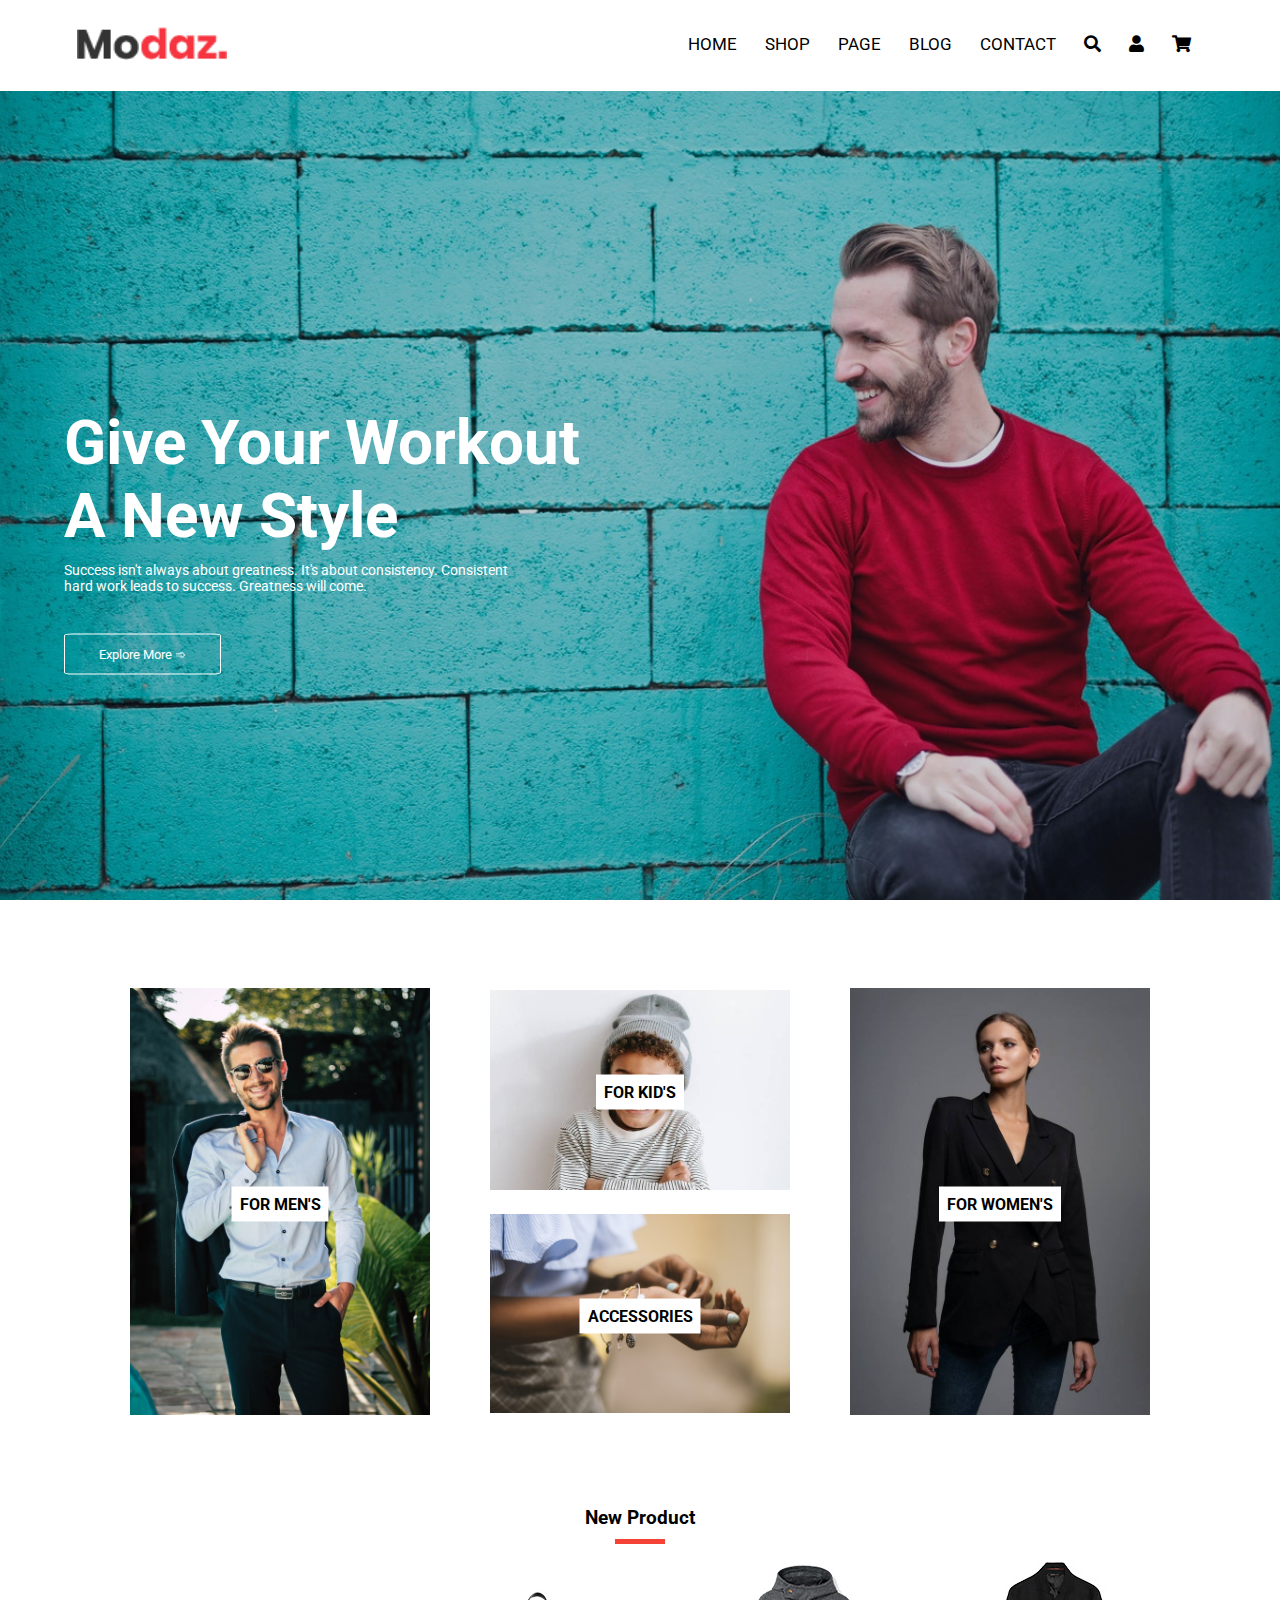
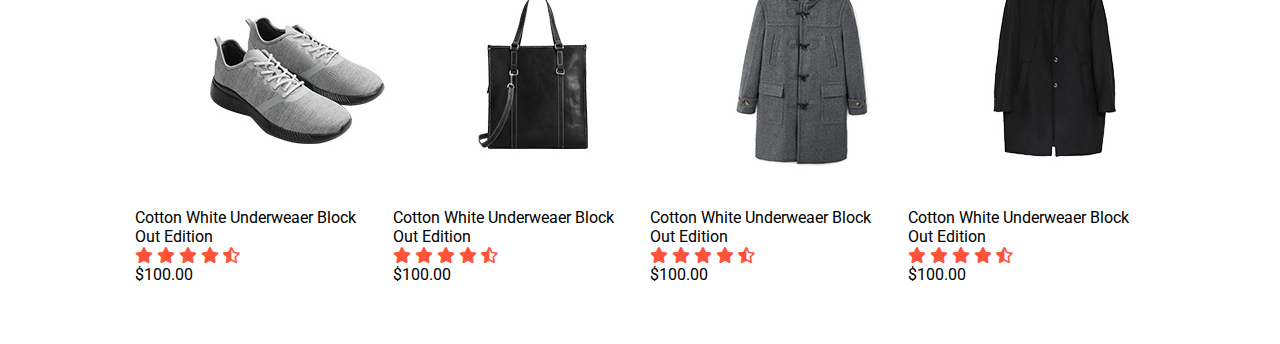
==== index.html @ 1ea953c1 "3rd commit" ====
<!DOCTYPE html>
<html lang="en">
<head>
    <meta charset="UTF-8">
    <meta http-equiv="X-UA-Compatible" content="IE=edge">
    <meta name="viewport" content="width=device-width, initial-scale=1.0">
    <link rel="stylesheet" href="style.css">
    <link rel="preconnect" href="https://fonts.googleapis.com">
<link rel="preconnect" href="https://fonts.gstatic.com" crossorigin>
<link href="https://fonts.googleapis.com/css2?family=Roboto:ital,wght@0,300;0,400;0,500;0,700;1,300&display=swap" rel="stylesheet">
<link rel="stylesheet" href="https://cdnjs.cloudflare.com/ajax/libs/font-awesome/5.15.4/css/all.min.css">
    <title>Modaz</title>
</head>
<body>
    <section class="header">

        <!-- nav start -->
        <nav>
            <a href="#"><img src="img/logo.png" alt=""></a>
            <div class="nav-links">
                <ul>
                    <li><a href="http://">HOME</a></li>
                    <li><a href="http://">SHOP</a></li>
                    <li><a href="http://">PAGE</a></li>
                    <li><a href="http://">BLOG</a></li>
                    <li><a href="http://">CONTACT</a></li>
                    <li><a href="#"><i class="fas fa-search"></i></a></li>
                    <li><a href="#"><i class="fas fa-user"></i></a></li>
                    <li><a href="#"><i class="fas fa-shopping-cart"></i></a></li>
                </ul>
            </div>
        </nav>

        <!-- nav end -->


        <!-- only -->
        <div class="text-box">
            <h1>Give Your Workout<br> A New Style</h1>
            <p>Success isn't always about greatness. It's about consistency. Consistent <br>hard work leads to success. Greatness will come.</p>
            <a href="http://" class="hero-btn">Explore More &#x27BE;</a>
        </div>
        <!-- for home page -->
    </section>

    <!-- container1 start -->
    <section class="container1">
        <div class="man mid">
            <img src="img/man.jpg" class="image">
            <div class="inman">
                <p class="titles">FOR MEN'S</p>
            </div>
        </div>
        <div class="smallcon mid">
            <div class="kid inside">
                <img src="img/kid.jpg" class="image">
                <div class="inkid">
                    <p class="titles">FOR KID'S</p>
                </div>
            </div>
            <div class="accessories inside">
                <img src="img/acc.jpg" class="image">
                <div class="inacc">
                    <p class="titles">ACCESSORIES</p>
                </div>
            </div>
        </div>
        <div class="woman mid">
            <img src="img/woman.jpg" class="image">
            <div class="inwoman">
                <p class="titles">FOR WOMEN'S</p>
            </div>
        </div>
    </section>

    <!-- container1 end -->

    <!-- product start -->

    
    <section class="productsection">
        <div class="products">
            <h3>New Product</h3>
            <hr class="superhr">
        </div>
        <div class="small-container">
            <div class="row">
                <div class="col-1">
                    <img src="img/13.jpg" alt="">
                    <h4>Cotton White Underweaer Block<br> Out Edition</h4>
                    <div class="rating">
                        <i class="fas fa-star"></i>
                        <i class="fas fa-star"></i>
                        <i class="fas fa-star"></i>
                        <i class="fas fa-star"></i>
                        <i class="fas fa-star-half-alt"></i>
                    </div>
                    <p>$100.00</p>
                </div>
                <div class="col-1">
                    <img src="img/14.jpg" alt="">
                    <h4>Cotton White Underweaer Block<br> Out Edition</h4>
                    <div class="rating">
                        <i class="fas fa-star"></i>
                        <i class="fas fa-star"></i>
                        <i class="fas fa-star"></i>
                        <i class="fas fa-star"></i>
                        <i class="fas fa-star-half-alt"></i>
                    </div>
                    <p>$100.00</p>
                </div>
                <div class="col-1">
                    <img src="img/15.jpg" alt="">
                    <h4>Cotton White Underweaer Block<br> Out Edition</h4>
                    <div class="rating">
                        <i class="fas fa-star"></i>
                        <i class="fas fa-star"></i>
                        <i class="fas fa-star"></i>
                        <i class="fas fa-star"></i>
                        <i class="fas fa-star-half-alt"></i>
                    </div>
                    <p>$100.00</p>
                </div>
                <div class="col-1">
                    <img src="img/16.jpg" alt="">
                    <h4>Cotton White Underweaer Block<br> Out Edition</h4>
                    <div class="rating">
                        <i class="fas fa-star"></i>
                        <i class="fas fa-star"></i>
                        <i class="fas fa-star"></i>
                        <i class="fas fa-star"></i>
                        <i class="fas fa-star-half-alt"></i>
                    </div>
                    <p>$100.00</p>
                </div>
            </div>
        </div>
    </section>
</body>
</html>
---- style.css ----
*{
    margin: 0;
    padding: 0;
    font-family: 'Roboto', sans-serif;
    box-sizing: border-box;
}
.header{
    min-height: 100vh;
    width: 100%;
    background-image:linear-gradient(rgba(4,9,30,0.2),rgba(4,9,30,0.2)), url(img/bg1.jpg);
    background-position: center;
    background-size: cover;
    position: relative;
}

/* nav start */
nav{
    display: flex;
    padding: 2% 6%;
    justify-content: space-between;
    align-items: center;
    background-color: #fff;
}
nav img{
    width: 150px;
}
.nav-links{
    flex: 1;
    text-align: right;
}
.nav-links ul li{
    list-style: none;
    display: inline-block;
    padding: 8px 12px;
    position: relative;
}
.nav-links ul li a{
    color: black;
    text-decoration: none;
    font-size: 17px;
}
.nav-links ul li::after{
    content: '';
    width: 0%;
    height: 4px;
    background: #f44336;
    display: block;
    margin: auto;
    transition: 0.4s;
}
.nav-links ul li:hover::after{
    width: 100%;
}
/* nav end */

/* main title start */
.text-box{
    width: 90%;
    color: white;
    position: absolute;
    top: 60%;
    left: 50%;
    transform: translate(-50%,-50%);
    text-align: left;
}
.text-box h1{
    font-size: 62px;
}
.text-box p{
    margin: 10px 0 40px;
    font-size: 14px;
    color: white;
}
.hero-btn{
    display: inline-block;
    text-decoration: none;
    color: white;
    border: 1px solid white;
    border-radius: 5%;
    padding: 12px 34px;
    font-size: 13px;
    background: transparent;
    position: relative;
    cursor: pointer;
}
.hero-btn:hover{
    border: 1px solid #f44336;
    background: #f44336;
    transition: 1s;
}

/* main title end */

/* container1 start */


.container1{
    margin-top: 50px;
    display: flex;
    align-items: center;
    justify-content: center;
}
.container1 .image{
    width: 300px;
    transition: transform 0.5s;
}
.container1 .image:hover{
    transform: translateY(-6px);
}
.container1 .mid{
    padding: 20px;
}
.container1 .inside{
    margin: 20px;
}
.container1 .titles{
    text-align: center;
    font-weight: 700;
    border: 1px solid transparent;
    background-color: white;
    padding: 7px;
    margin: auto;
    z-index: 1;
    cursor: pointer;
}
.container1 .man, .kid, .accessories, .woman{
    position: relative;
    text-align: center;
    color: black;
}
.container1 .man .inman, .inkid, .inacc, .inwoman{
    position: absolute;
    top: 50%;
    left: 50%;
    transform: translate(-50%, -50%);
}
.titles:hover{
    background-color: #f44336;
    color: white;
    transition: 1s;
}

/* container1 end */

/* product section */

.productsection{
    margin-top: 50px;
}
.products{
    text-align: center;
}
.products .superhr{
    border: 5px solid #f44336;
    width: 50px;
    border-bottom: none;
    margin:10px auto auto auto;
}
.small-container{
    max-width: 1080px;
    margin: auto;
    padding-left: 25px;
    padding-right: 25px;
}
.small-container .row{
    display: flex;
}
.row .col-1{
    flex-basis: 25%;
    padding: 10px;
    min-width: 200px;
    margin-bottom: 50px;
    transition: transform 0.5s;
}
.row .col-1:hover{
    transform: translateY(-6px);
}
.col-1 h4{
    font-weight: normal;
}
.rating{
    color: #ff523b;
}
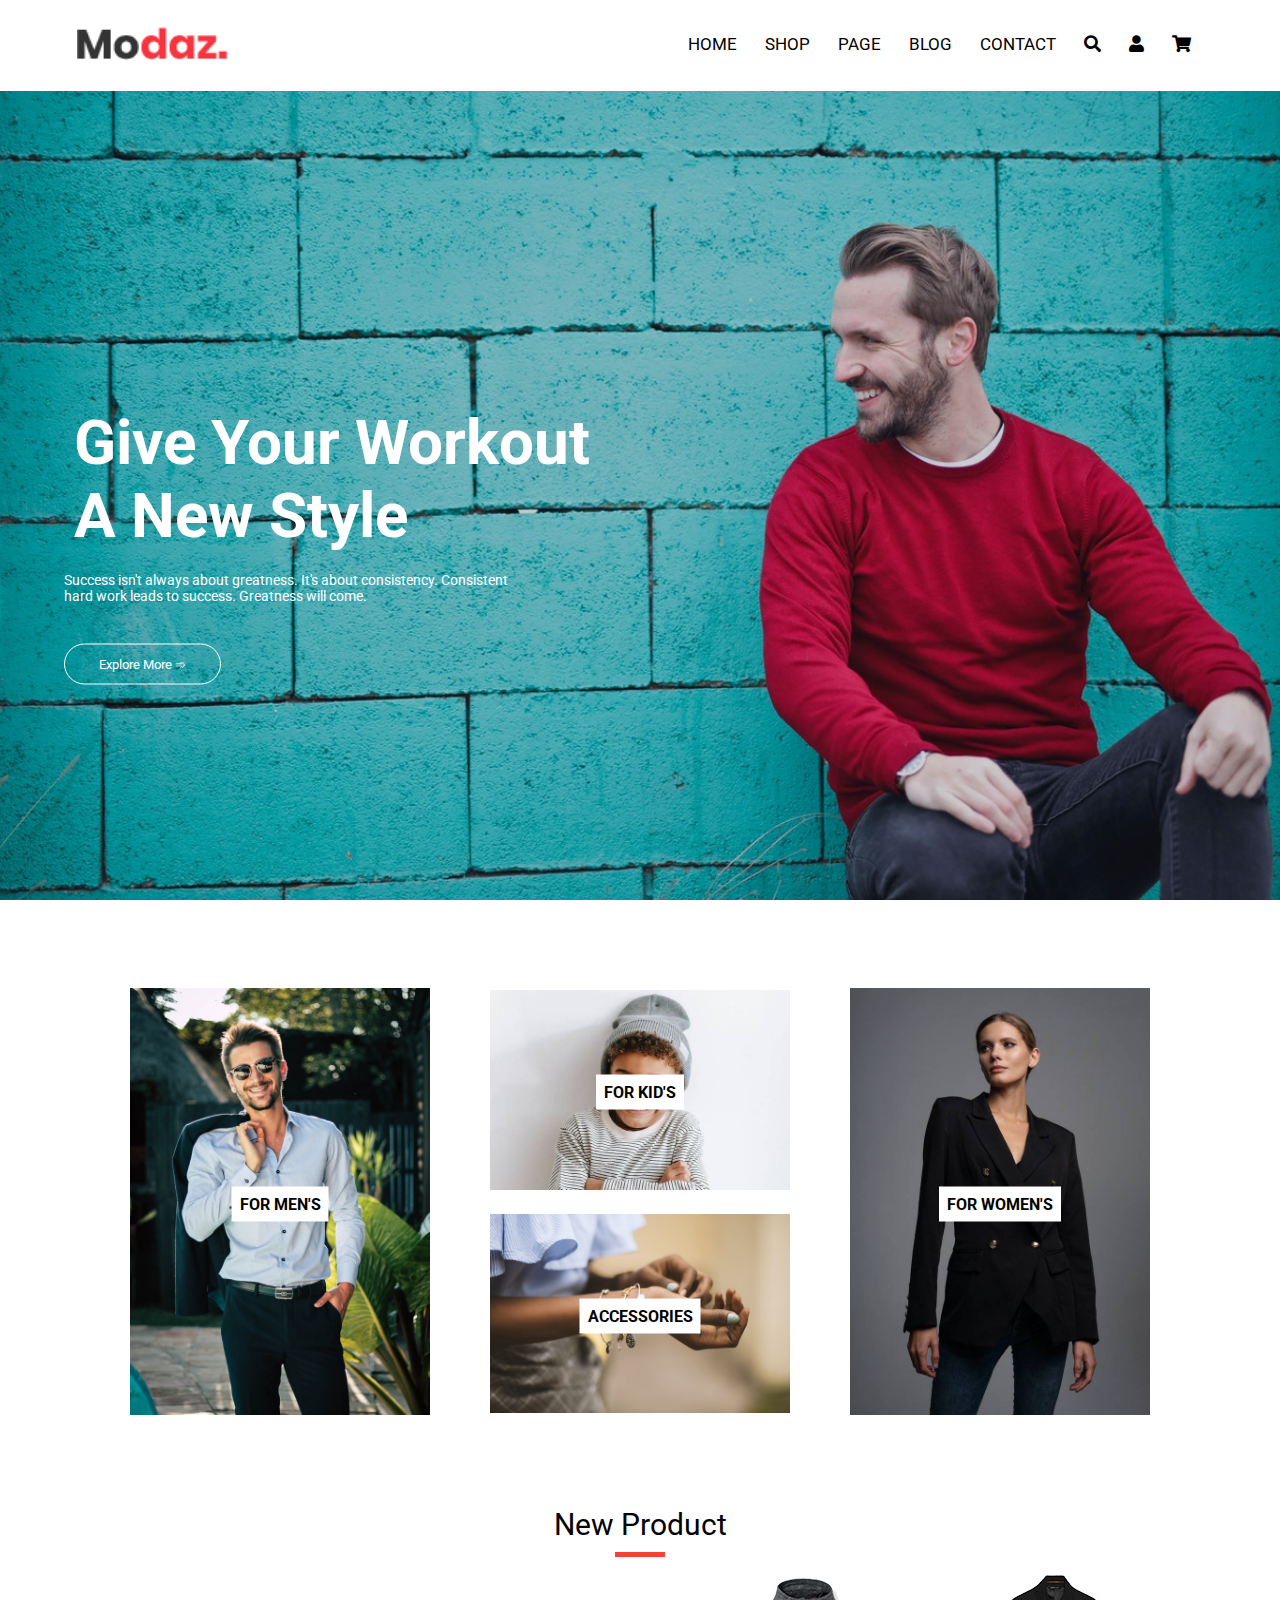
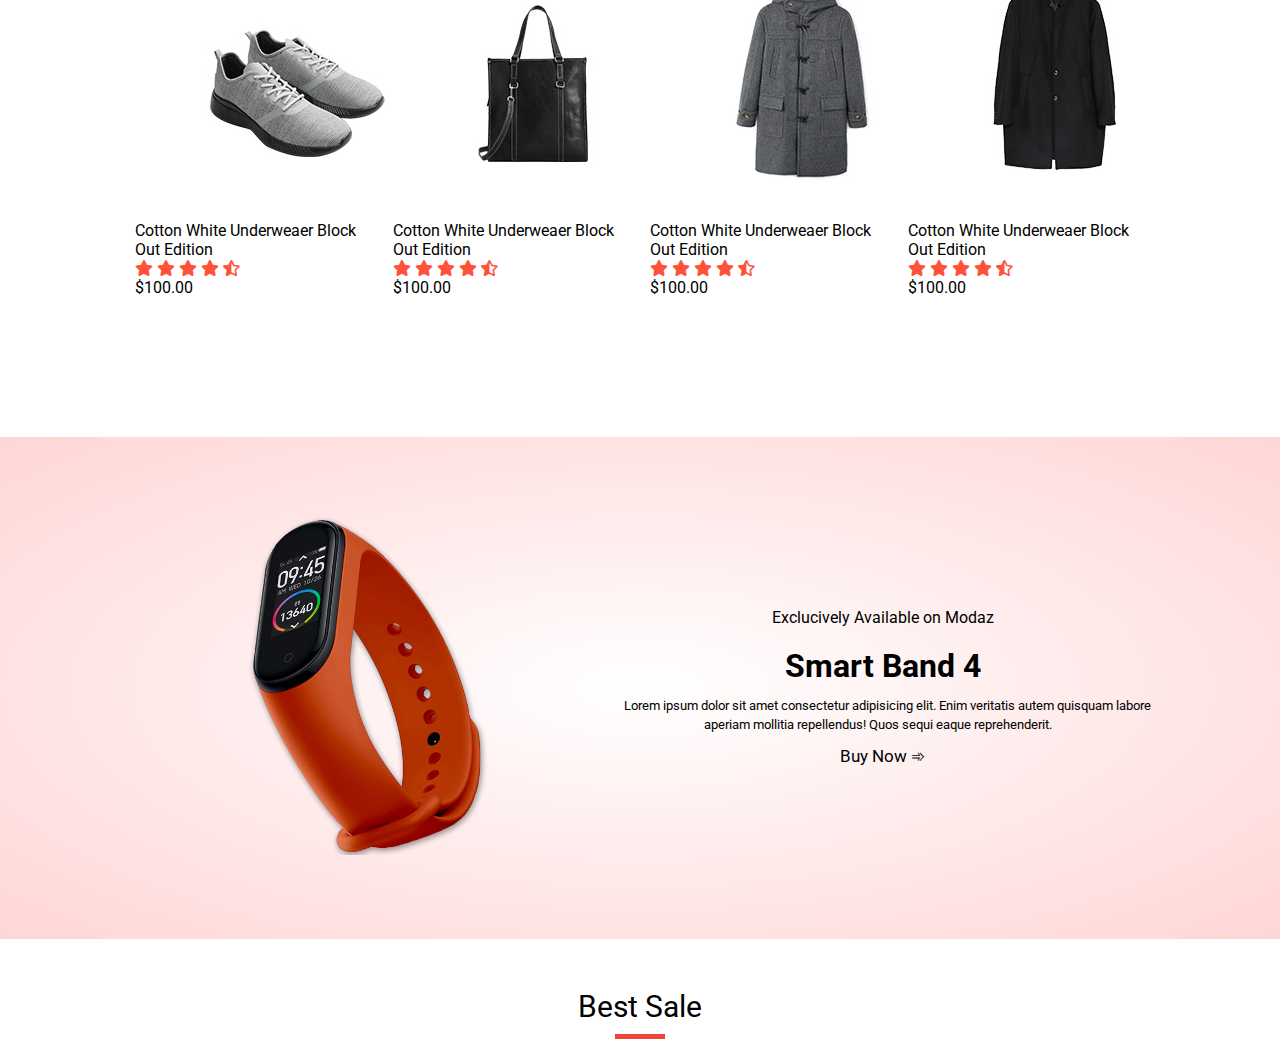
==== commit ba2a589c: "4th commit" ====
--- a/index.html
+++ b/index.html
@@ -75,7 +75,7 @@
 
     <!-- container1 end -->
 
-    <!-- product start -->
+    <!-- feature product start -->
 
     
     <section class="productsection">
@@ -136,5 +136,53 @@
             </div>
         </div>
     </section>
+
+    <!-- feature product end -->
+
+    <!-- exclucive product -->
+
+    <section class="ex-product">
+        <div class="offer">
+            <div class="small-container">
+                <div class="row second">
+                    <div class="col-2">
+                        <img src="img/middle.png" class="offer-img">
+                    </div>
+                    <div class="col-2">
+                        <p>Exclucively Available on Modaz</p>
+                        <h1>Smart Band 4</h1>
+                        <small>Lorem ipsum dolor sit amet consectetur adipisicing elit. Enim veritatis autem quisquam labore aperiam mollitia repellendus! Quos sequi eaque reprehenderit.</small>
+                        <br>
+                        <a href="http://" class="btn">Buy Now &#x27BE;</a>
+                    </div>
+                </div>
+            </div>
+        </div>
+    </section>
+
+    <!-- exclucive product edn -->
+
+    <!-- sale -->
+
+    <section class="sales">
+        <div class="products">
+            <h3>Best Sale</h3>
+            <hr class="superhr">
+        </div>
+        <div class="table">
+            <table>
+                <tr>
+                    <td></td>
+                    <td></td>
+                    <td></td>
+                    <td></td>
+                    <td></td>
+                </tr>
+            </table>
+        </div>
+    </section>
+
+
+    <!-- sale end -->
 </body>
 </html>--- a/style.css
+++ b/style.css
@@ -76,7 +76,7 @@
     text-decoration: none;
     color: white;
     border: 1px solid white;
-    border-radius: 5%;
+    border-radius: 30px;
     padding: 12px 34px;
     font-size: 13px;
     background: transparent;
@@ -102,10 +102,6 @@
 }
 .container1 .image{
     width: 300px;
-    transition: transform 0.5s;
-}
-.container1 .image:hover{
-    transform: translateY(-6px);
 }
 .container1 .mid{
     padding: 20px;
@@ -149,6 +145,10 @@
 }
 .products{
     text-align: center;
+}
+.products h3{
+    font-size: 30px;
+    font-weight: normal;
 }
 .products .superhr{
     border: 5px solid #f44336;
@@ -180,4 +180,47 @@
 }
 .rating{
     color: #ff523b;
-}+}
+
+/* exclucive product */
+
+
+.ex-product{
+    margin-bottom: 50px;
+}
+.offer{
+    background: radial-gradient(#fff, #ffd6d6);
+    margin-top: 80px;
+    padding: 30px;
+}
+.col-2{
+    text-align: center;
+    margin: auto;
+}
+.col-2 p, h1, small{
+    padding: 10px;
+}
+.col-2 .btn{
+    display: inline-block;
+    text-decoration: none;
+    color: black;
+    border: 1px solid transparent;
+    border-radius: 30px;
+    padding: 12px 34px;
+    font-size: 17px;
+    background: transparent;
+    position: relative;
+    cursor: pointer;
+}
+.col-2 .btn:hover{
+    color: white;
+    border: 1px solid #f44336;
+    background: #f44336;
+    transition: 1s;
+}
+.col-2 .offer-img{
+    padding: 50px;
+    width: 100%;
+}
+
+/* exclucive product end */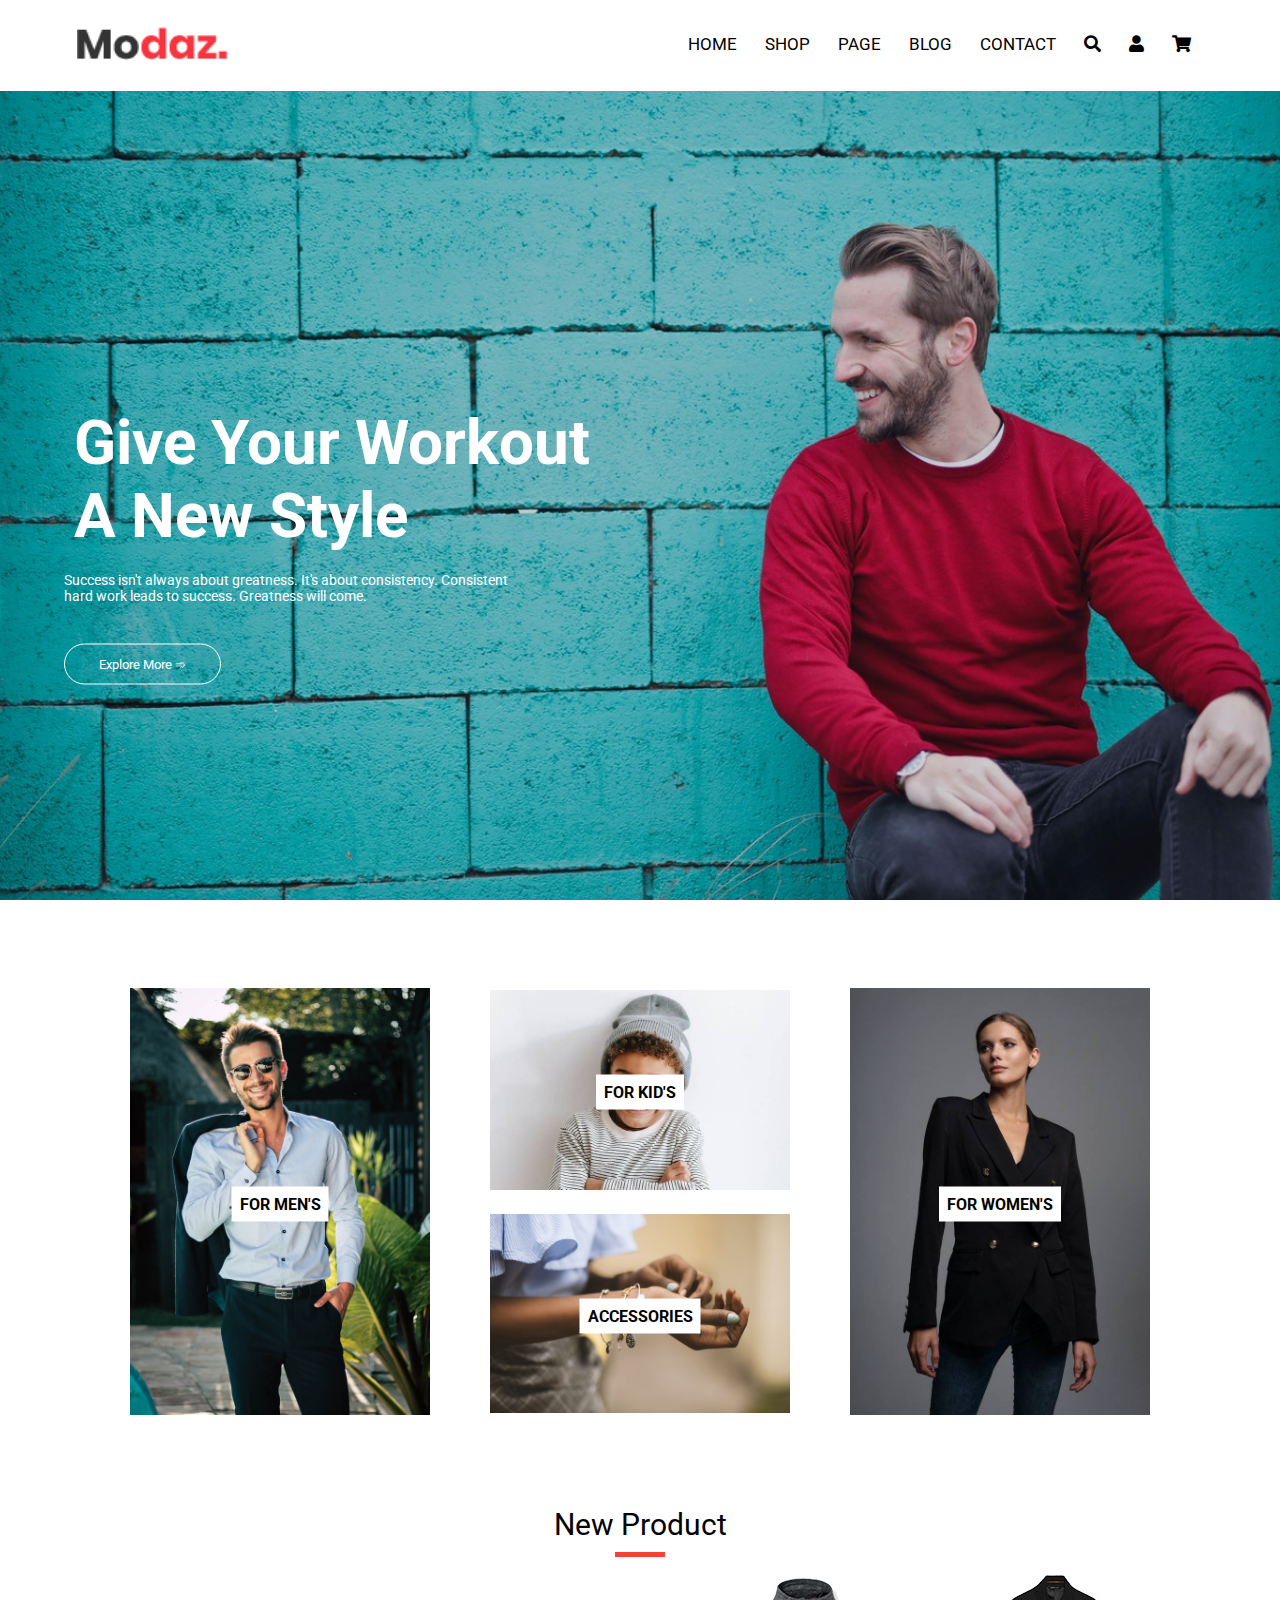
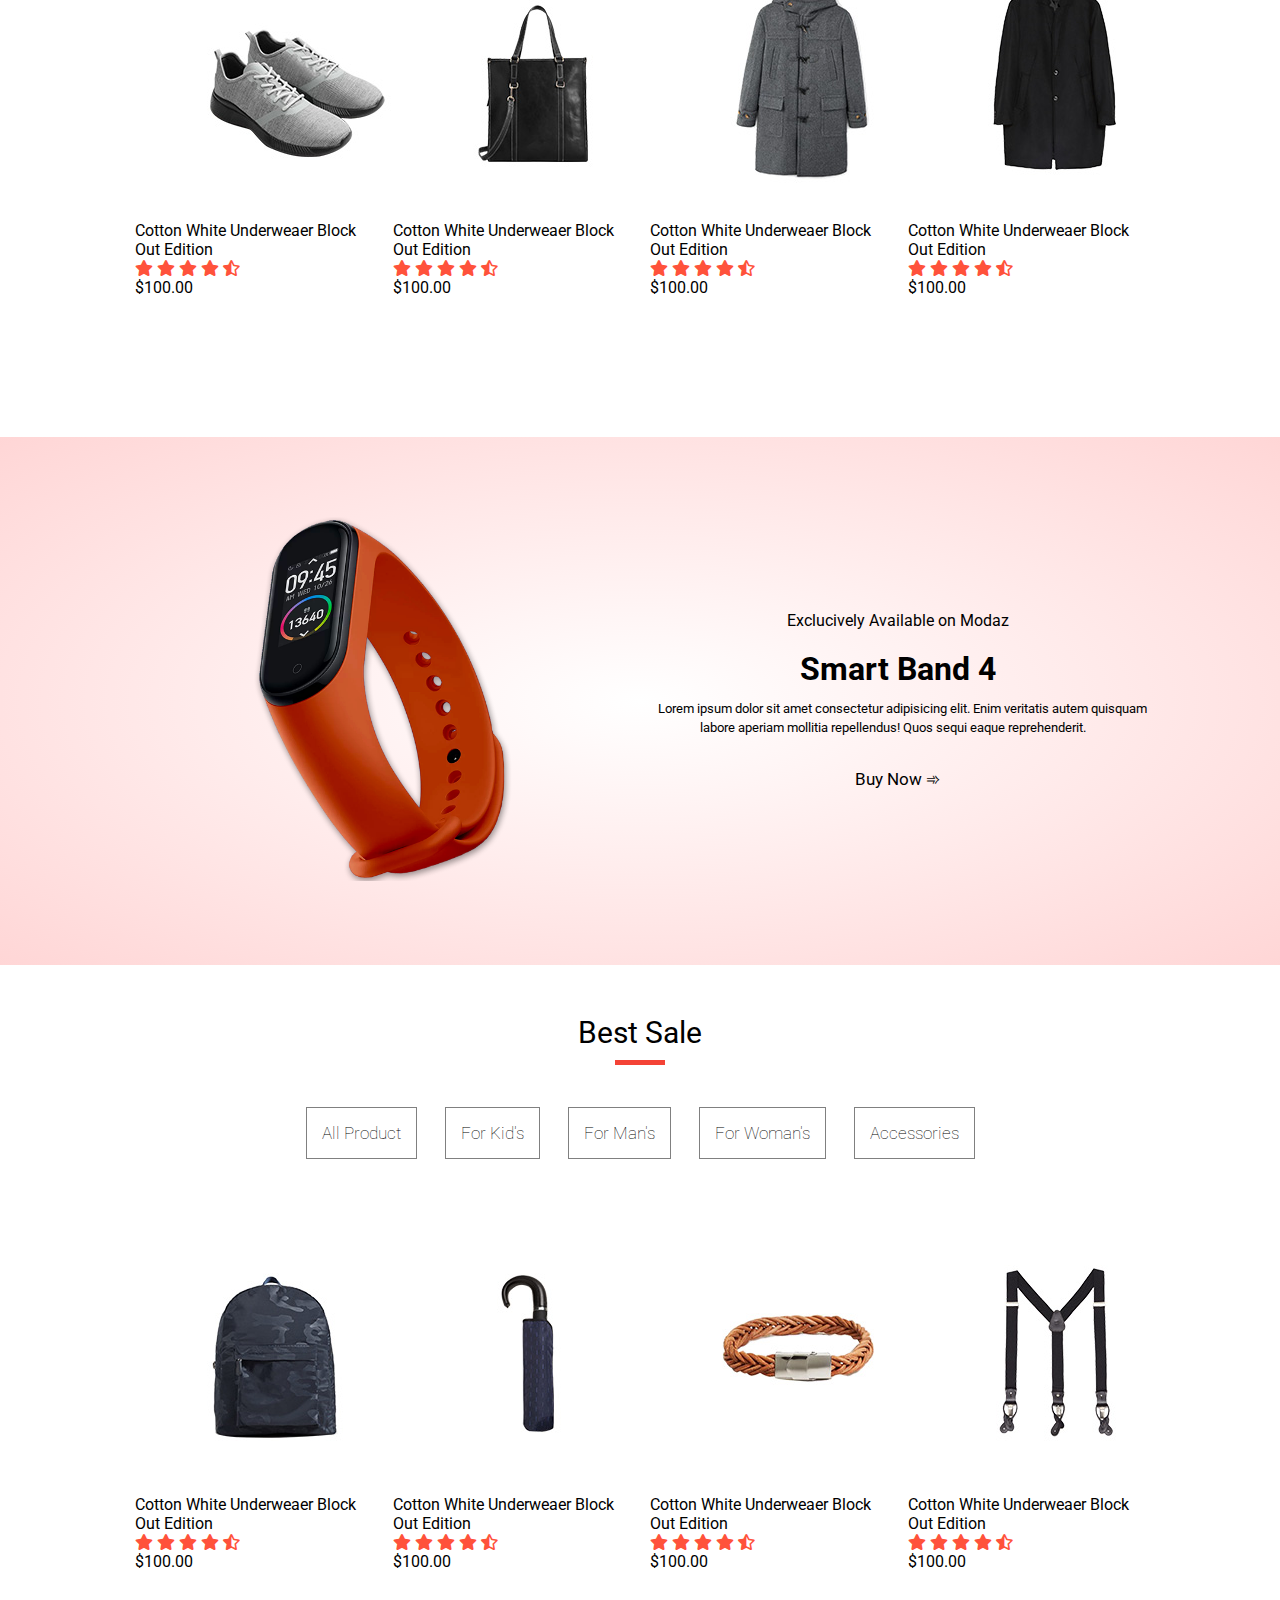
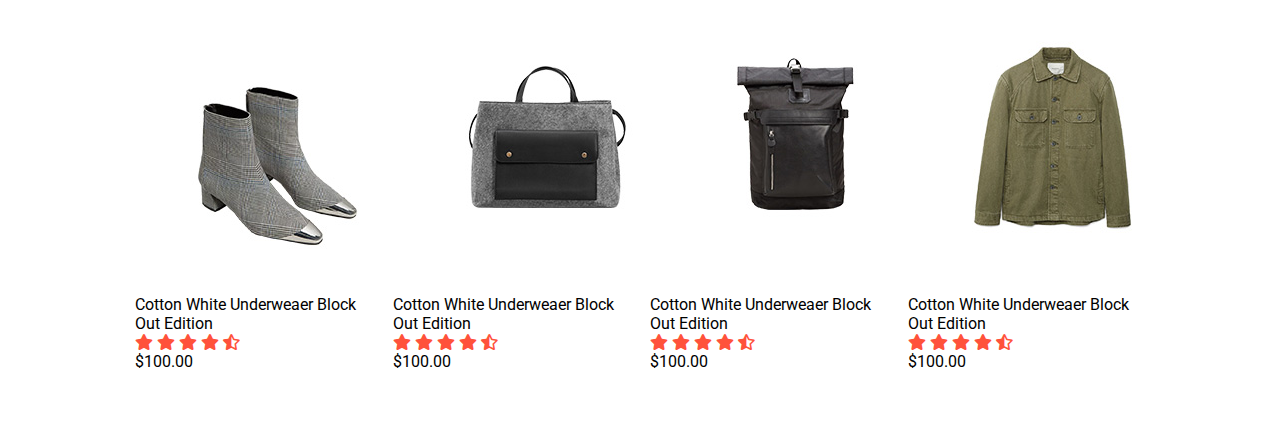
==== commit 1cd75f76: "5th commit" ====
--- a/index.html
+++ b/index.html
@@ -169,16 +169,122 @@
             <h3>Best Sale</h3>
             <hr class="superhr">
         </div>
-        <div class="table">
-            <table>
-                <tr>
-                    <td></td>
-                    <td></td>
-                    <td></td>
-                    <td></td>
-                    <td></td>
-                </tr>
-            </table>
+        <div class="pro-names">
+            <ul>
+                <li><a href="http://">All Product</a></li>
+                <li><a href="http://">For Kid's</a></li>
+                <li><a href="http://">For Man's</a></li>
+                <li><a href="http://">For Woman's</a></li>
+                <li><a href="http://">Accessories</a></li>
+            </ul>
+        </div>
+
+        
+        <div class="small-container">
+            <div class="row">
+                <div class="col-1">
+                    <img src="img/1.jpg" alt="">
+                    <h4>Cotton White Underweaer Block<br> Out Edition</h4>
+                    <div class="rating">
+                        <i class="fas fa-star"></i>
+                        <i class="fas fa-star"></i>
+                        <i class="fas fa-star"></i>
+                        <i class="fas fa-star"></i>
+                        <i class="fas fa-star-half-alt"></i>
+                    </div>
+                    <p>$100.00</p>
+                </div>
+                <div class="col-1">
+                    <img src="img/2.jpg" alt="">
+                    <h4>Cotton White Underweaer Block<br> Out Edition</h4>
+                    <div class="rating">
+                        <i class="fas fa-star"></i>
+                        <i class="fas fa-star"></i>
+                        <i class="fas fa-star"></i>
+                        <i class="fas fa-star"></i>
+                        <i class="fas fa-star-half-alt"></i>
+                    </div>
+                    <p>$100.00</p>
+                </div>
+                <div class="col-1">
+                    <img src="img/3.jpg" alt="">
+                    <h4>Cotton White Underweaer Block<br> Out Edition</h4>
+                    <div class="rating">
+                        <i class="fas fa-star"></i>
+                        <i class="fas fa-star"></i>
+                        <i class="fas fa-star"></i>
+                        <i class="fas fa-star"></i>
+                        <i class="fas fa-star-half-alt"></i>
+                    </div>
+                    <p>$100.00</p>
+                </div>
+                <div class="col-1">
+                    <img src="img/4.jpg" alt="">
+                    <h4>Cotton White Underweaer Block<br> Out Edition</h4>
+                    <div class="rating">
+                        <i class="fas fa-star"></i>
+                        <i class="fas fa-star"></i>
+                        <i class="fas fa-star"></i>
+                        <i class="fas fa-star"></i>
+                        <i class="fas fa-star-half-alt"></i>
+                    </div>
+                    <p>$100.00</p>
+                </div>
+            </div>
+        </div>
+
+        
+        <div class="small-container">
+            <div class="row">
+                <div class="col-1">
+                    <img src="img/5.jpg" alt="">
+                    <h4>Cotton White Underweaer Block<br> Out Edition</h4>
+                    <div class="rating">
+                        <i class="fas fa-star"></i>
+                        <i class="fas fa-star"></i>
+                        <i class="fas fa-star"></i>
+                        <i class="fas fa-star"></i>
+                        <i class="fas fa-star-half-alt"></i>
+                    </div>
+                    <p>$100.00</p>
+                </div>
+                <div class="col-1">
+                    <img src="img/6.jpg" alt="">
+                    <h4>Cotton White Underweaer Block<br> Out Edition</h4>
+                    <div class="rating">
+                        <i class="fas fa-star"></i>
+                        <i class="fas fa-star"></i>
+                        <i class="fas fa-star"></i>
+                        <i class="fas fa-star"></i>
+                        <i class="fas fa-star-half-alt"></i>
+                    </div>
+                    <p>$100.00</p>
+                </div>
+                <div class="col-1">
+                    <img src="img/7.jpg" alt="">
+                    <h4>Cotton White Underweaer Block<br> Out Edition</h4>
+                    <div class="rating">
+                        <i class="fas fa-star"></i>
+                        <i class="fas fa-star"></i>
+                        <i class="fas fa-star"></i>
+                        <i class="fas fa-star"></i>
+                        <i class="fas fa-star-half-alt"></i>
+                    </div>
+                    <p>$100.00</p>
+                </div>
+                <div class="col-1">
+                    <img src="img/8.jpg" alt="">
+                    <h4>Cotton White Underweaer Block<br> Out Edition</h4>
+                    <div class="rating">
+                        <i class="fas fa-star"></i>
+                        <i class="fas fa-star"></i>
+                        <i class="fas fa-star"></i>
+                        <i class="fas fa-star"></i>
+                        <i class="fas fa-star-half-alt"></i>
+                    </div>
+                    <p>$100.00</p>
+                </div>
+            </div>
         </div>
     </section>
 
--- a/style.css
+++ b/style.css
@@ -196,6 +196,8 @@
 .col-2{
     text-align: center;
     margin: auto;
+    flex-basis: 50%;
+    min-width: 300px;
 }
 .col-2 p, h1, small{
     padding: 10px;
@@ -207,6 +209,7 @@
     border: 1px solid transparent;
     border-radius: 30px;
     padding: 12px 34px;
+    margin-top: 20px;
     font-size: 17px;
     background: transparent;
     position: relative;
@@ -223,4 +226,34 @@
     width: 100%;
 }
 
-/* exclucive product end */+/* exclucive product end */
+
+/* sale */
+
+.pro-names{
+    display: flex;
+    justify-content: center;
+    align-items: center;
+    margin:50px 0 80px;
+}
+.pro-names ul li{
+    list-style: none;
+    display: inline-block;
+    padding: 8px 12px;
+}
+.pro-names ul li a{
+    color: black;
+    text-decoration: none;
+    font-size: 17px;
+    border: 1px solid grey;
+    padding: 15px;
+    font-weight: lighter;
+}
+.pro-names ul li a:hover{
+    color: white;
+    border: 1px solid #f44336;
+    background: #f44336;
+    transition: 1s;
+}
+/* sales end */
+
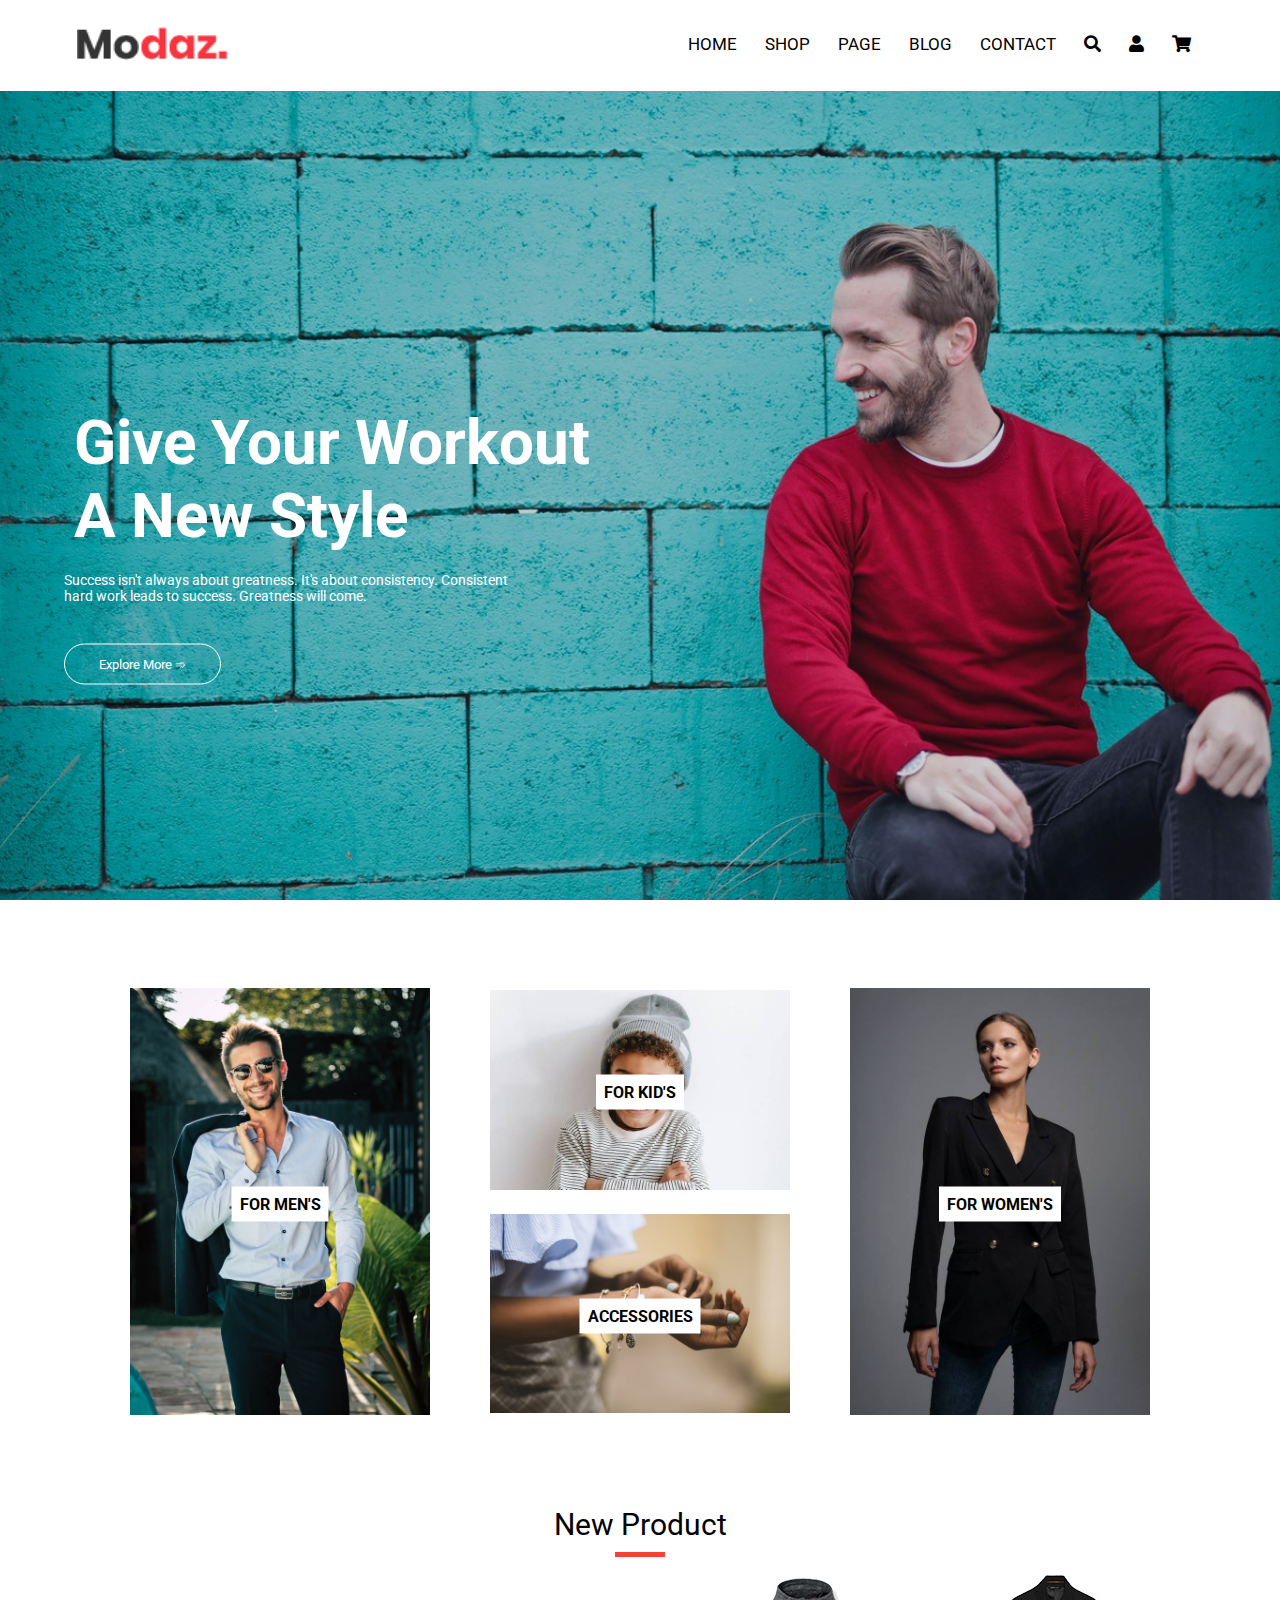
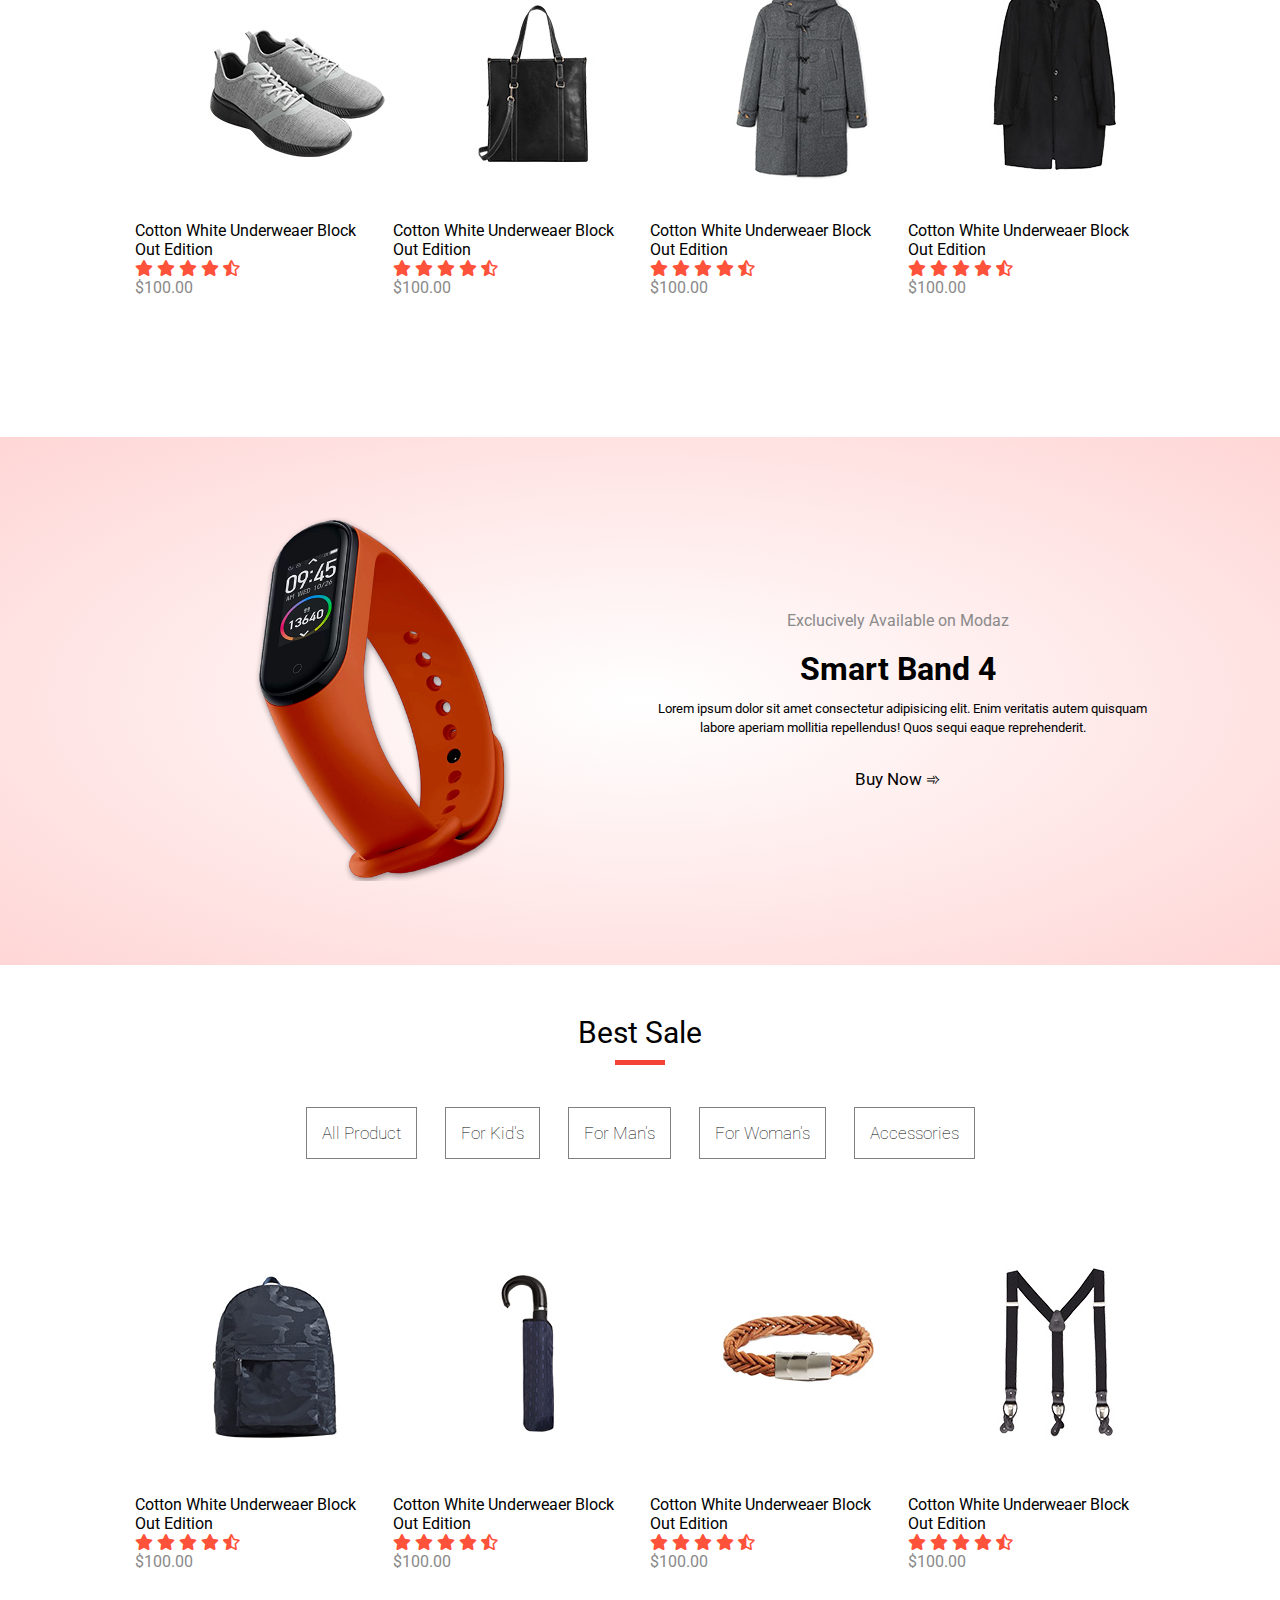
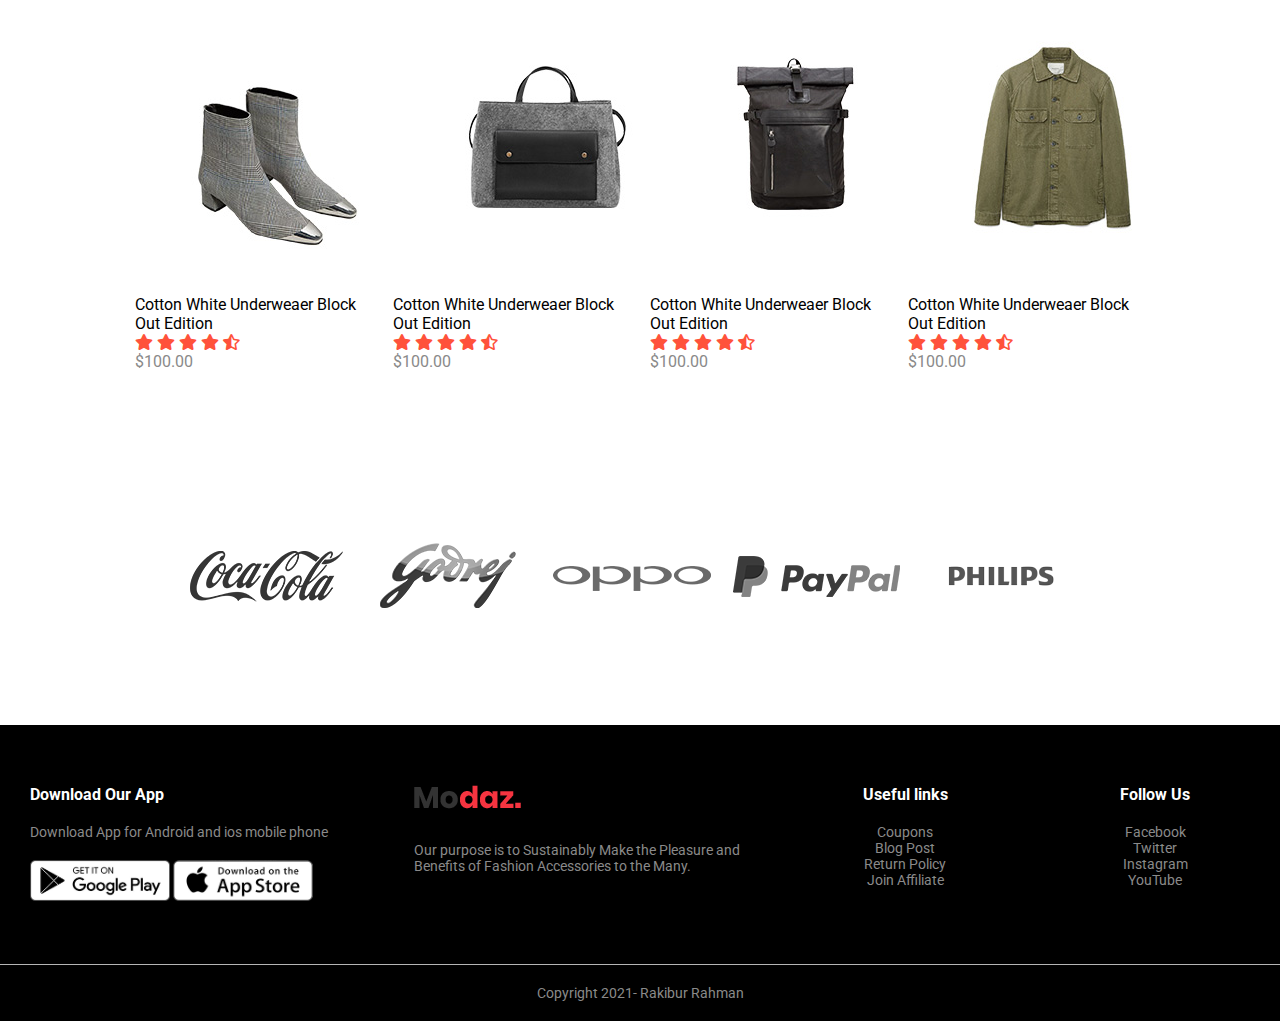
==== commit fe3e7209: "6th commit" ====
--- a/index.html
+++ b/index.html
@@ -290,5 +290,71 @@
 
 
     <!-- sale end -->
+
+    <!-- brand -->
+
+    <section class="brand-section">
+        <div class="brand">
+            <div class="small-container">
+                <div class="row">
+                    <div class="col-5">
+                        <img src="img/logo-coca-cola.png" class="brand-logo">
+                        <img src="img/logo-godrej.png" class="brand-logo">
+                        <img src="img/logo-oppo.png" class="brand-logo">
+                        <img src="img/logo-paypal.png" class="brand-logo">
+                        <img src="img/logo-philips.png" class="brand-logo">
+                    </div>
+                </div>
+            </div>
+        </div>
+
+    </section>
+
+    <!-- brand end -->
+
+    <!-- footer -->
+    <section class="footer-section">
+        <div class="footer">
+            <div class="container">
+                <div class="row">
+                    <div class="footer-col-1">
+                        <h3>Download Our App</h3>
+                        <p>Download App for Android and ios mobile phone</p>
+                        <div class="app-logo">
+                            <img src="img/play-store.png" alt="">
+                            <img src="img/app-store.png" alt="">
+                        </div>
+                    </div>
+                    <div class="footer-col-2">
+                        <img src="img/logo.png" alt="">
+                        <p>Our purpose is to Sustainably Make the Pleasure and Benefits of Fashion Accessories to the Many.</p>
+                    </div>
+                    <div class="footer-col-3">
+                        <h3>Useful links</h3>
+                        <ul>
+                            <li>Coupons</li>
+                            <li>Blog Post</li>
+                            <li>Return Policy</li>
+                            <li>Join Affiliate</li>
+                        </ul>
+                    </div>
+                    <div class="footer-col-4">
+                        <h3>Follow Us</h3>
+                        <ul>
+                            <li>Facebook</li>
+                            <li>Twitter</li>
+                            <li>Instagram</li>
+                            <li>YouTube</li>
+                        </ul>
+                    </div>
+                </div>
+                <hr>
+                <p class="copyright">Copyright 2021- Rakibur Rahman</p>
+            </div>
+        </div>
+
+    </section>
+
+    <!-- footer end -->
 </body>
 </html>--- a/style.css
+++ b/style.css
@@ -255,5 +255,82 @@
     background: #f44336;
     transition: 1s;
 }
+.sales{
+    margin-bottom: 50px;
+}
 /* sales end */
 
+/* brand */
+
+.brand{
+    margin: 100px auto 100px 100px;
+}
+.brand-logo{
+    cursor: pointer;
+    filter: grayscale(100%);
+}
+.brand-logo:hover{
+    filter: grayscale(0);
+}
+/* brand end */
+
+/* footer */
+
+.footer{
+    background: #000;
+    color: #8a8a8a;
+    font-size: 14px;
+    padding: 60px 0 20px;
+}
+.footer .container .row{
+    display: flex;
+}
+.footer-col-1, .footer-col-2, .footer-col-3, .footer-col-4{
+    min-width: 250px;
+    margin-bottom: 20px;
+    padding-left: 30px;
+    padding-right: 30px;
+}
+.footer h3{
+    color: #fff;
+    margin-bottom: 20px;
+}
+.row p{
+    color: #8a8a8a;
+}
+.row ul{
+    list-style: none;
+}
+.footer-col-1{
+    flex-basis: 30%;
+}
+.footer-col-2{
+    flex: 1;
+}
+.footer-col-2 p{
+    padding-top: 30px;
+}
+.footer-col-1 img{
+    width: 180px;
+    margin-bottom: 20px;
+}
+.footer-col-3, .footer-col-4{
+    flex-basis: 12%;
+    text-align: center;
+}
+.app-logo{
+    margin-top: 20px;
+}
+.app-logo img{
+    width: 140px;
+}
+.footer hr{
+    border: none;
+    background: #b5b5b5;
+    height: 1px;
+    margin: 20px 0;
+}
+.copyright{
+    text-align: center;
+}
+/* footer end */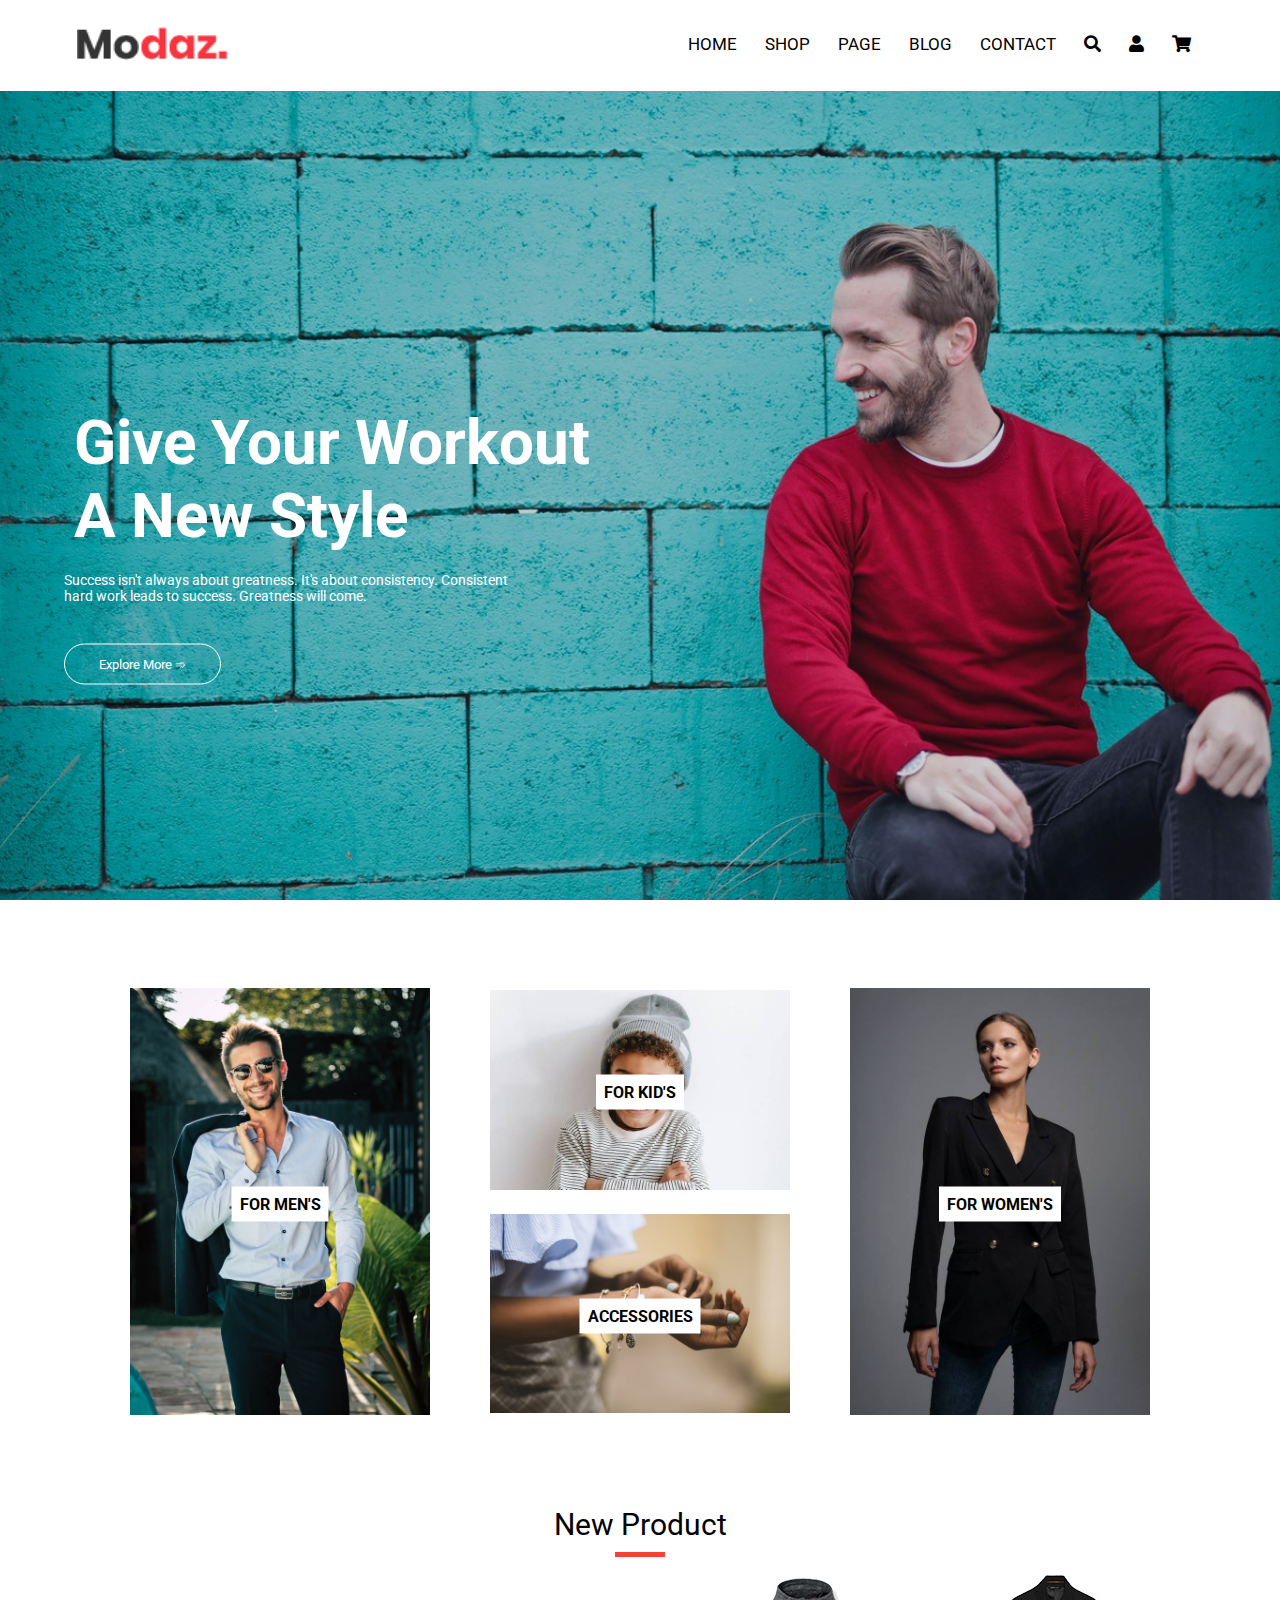
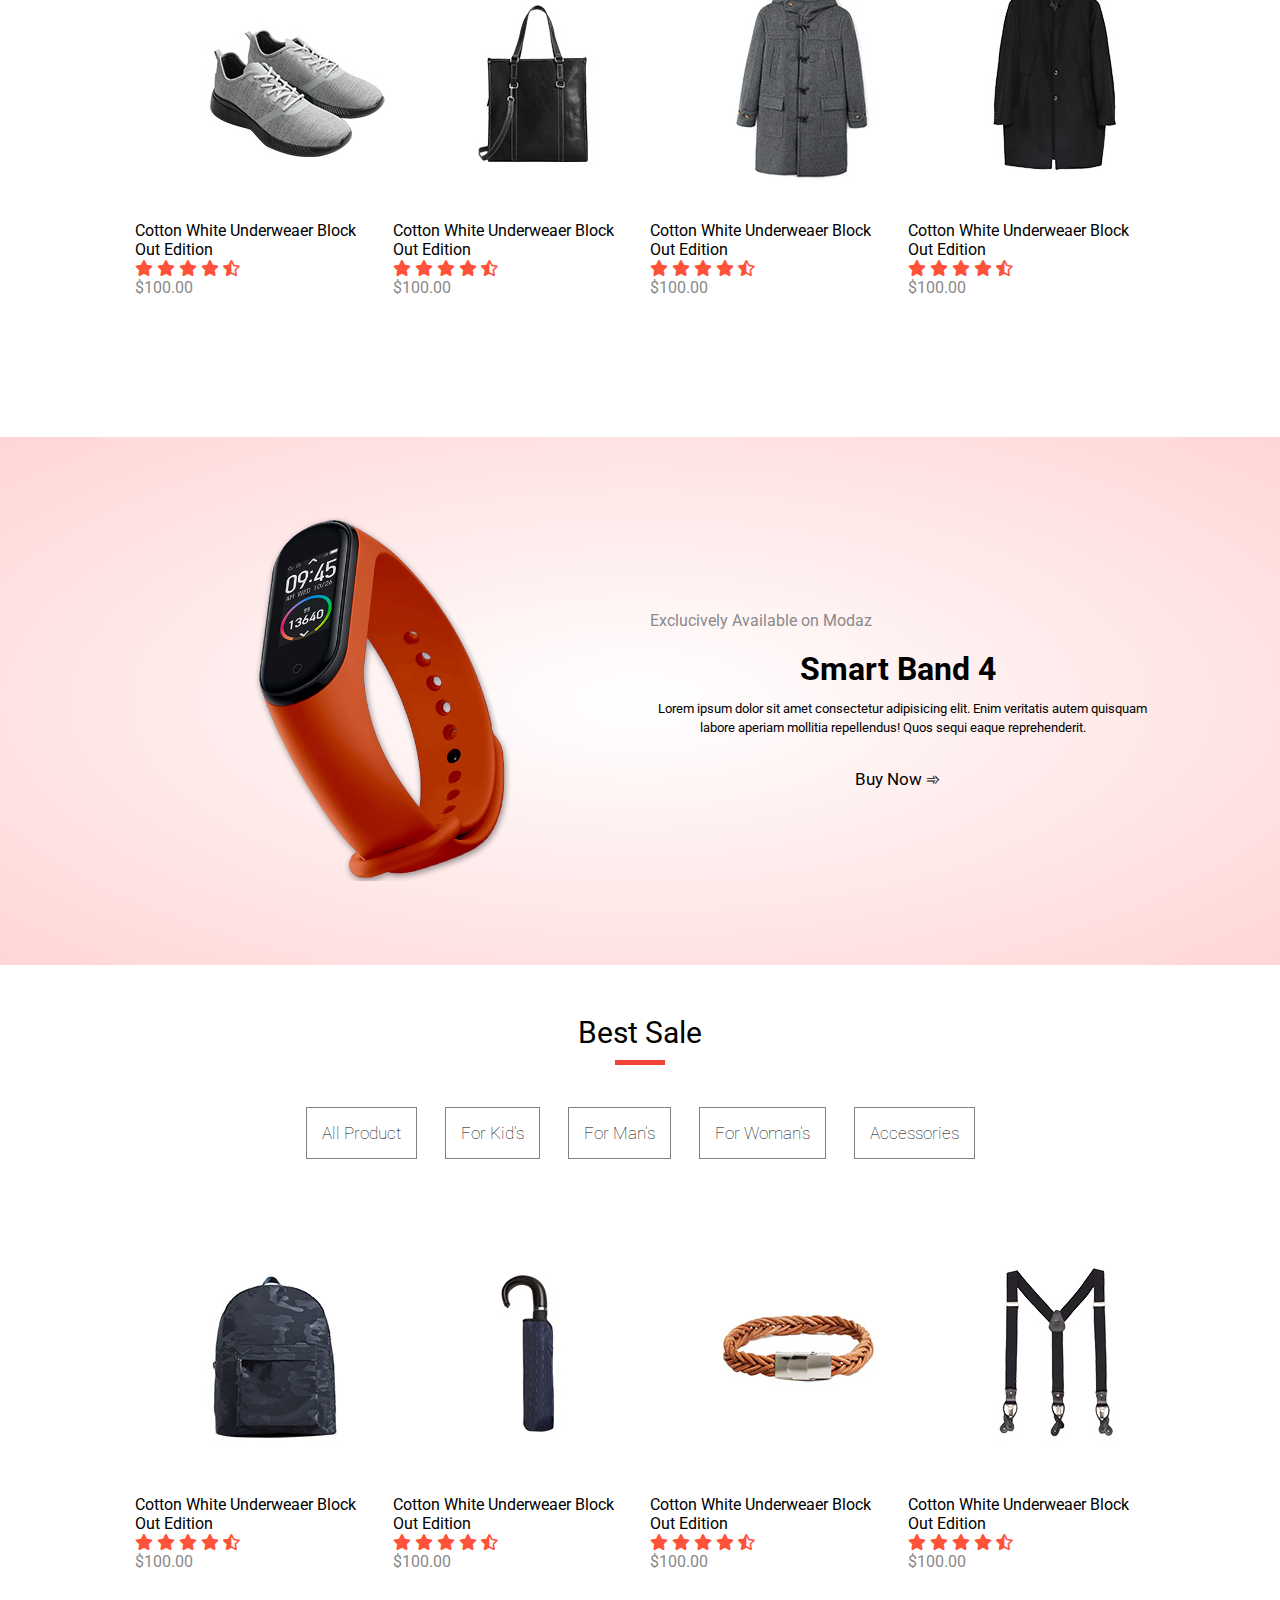
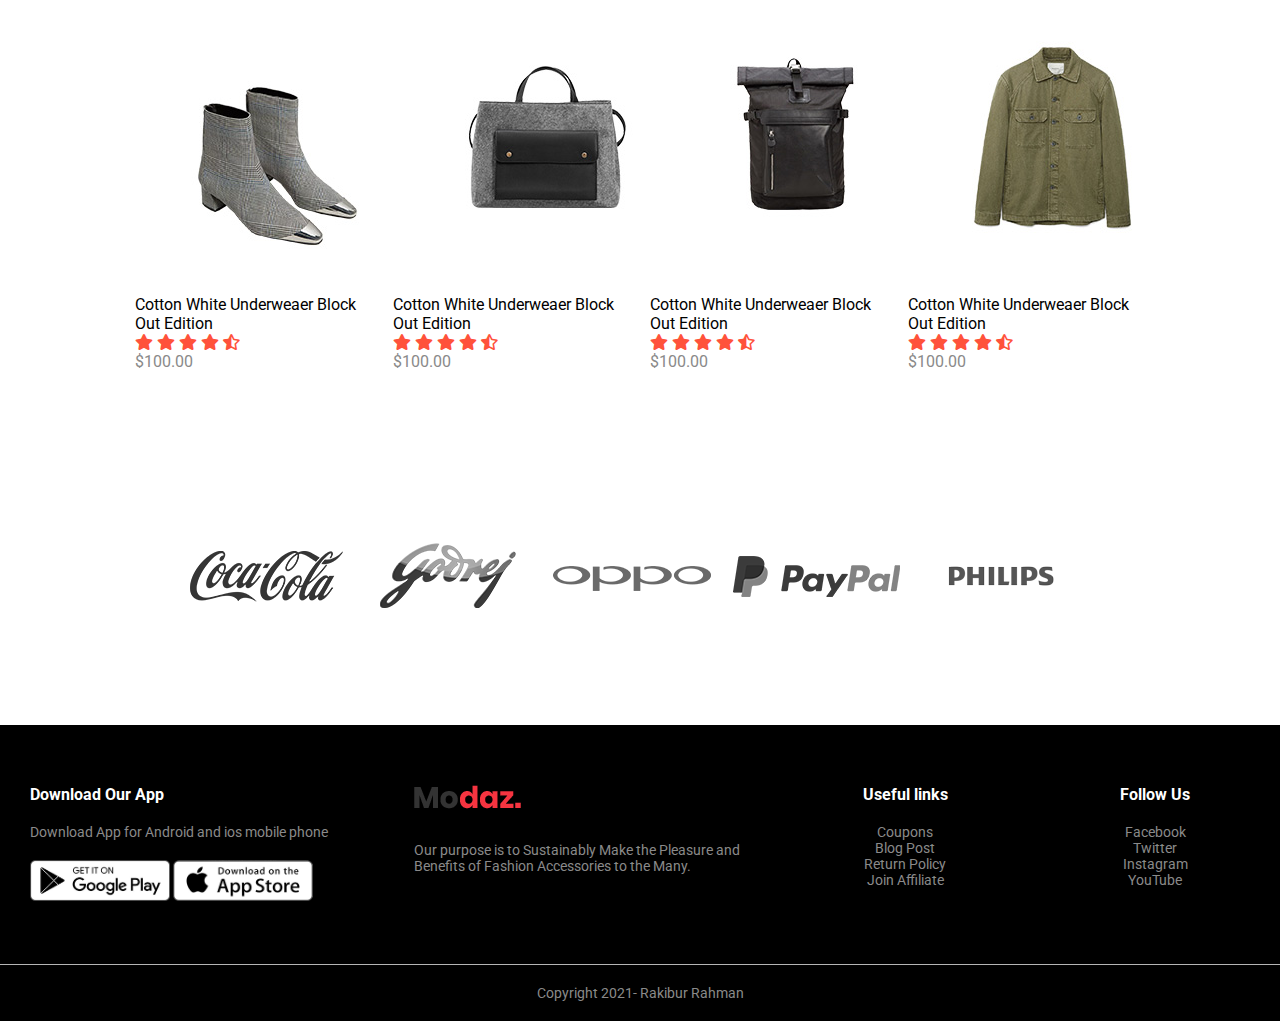
==== commit 52f0720f: "10th commit" ====
--- a/index.html
+++ b/index.html
@@ -16,13 +16,13 @@
 
         <!-- nav start -->
         <nav>
-            <a href="#"><img src="img/logo.png" alt=""></a>
+            <a href="index.html"><img src="img/logo.png" alt=""></a>
             <div class="nav-links">
                 <ul>
-                    <li><a href="http://">HOME</a></li>
-                    <li><a href="http://">SHOP</a></li>
-                    <li><a href="http://">PAGE</a></li>
-                    <li><a href="http://">BLOG</a></li>
+                    <li><a href="index.html">HOME</a></li>
+                    <li><a href="shop.html">SHOP</a></li>
+                    <li><a href="page.html">PAGE</a></li>
+                    <li><a href="blog.html">BLOG</a></li>
                     <li><a href="http://">CONTACT</a></li>
                     <li><a href="#"><i class="fas fa-search"></i></a></li>
                     <li><a href="#"><i class="fas fa-user"></i></a></li>
--- a/style.css
+++ b/style.css
@@ -333,4 +333,161 @@
 .copyright{
     text-align: center;
 }
-/* footer end */+/* footer end */
+
+/* home end */
+
+
+/* shop */
+
+.shop-header{
+    min-height: 50vh;
+    width: 100%;
+    background-image:linear-gradient(rgba(4,9,30,0.4),rgba(4,9,30,0.4)), url(img/shop.jpg);
+    background-position: center;
+    background-size: cover;
+    position: relative;
+}
+.shop-header .hometoshop{
+    text-align: center;
+    position: absolute;
+    top: 70%;
+    left: 50%;
+    transform: translate(-50%, -50%);
+}
+.shop-header .hometoshop h4{
+    font-size: 70px;
+    font-weight: lighter;
+    color: #fff;
+}
+.shop-header .hometoshop p{
+    font-size: 17px;
+    font-weight: lighter;
+    color: #fff;
+    cursor: pointer;
+    padding-top: 20px;
+}
+/* shop header end */
+
+/* filter */
+
+.inside-shop{
+    margin: 50px;
+}
+
+.inside-shop .filters{
+    display: flex;
+    justify-content: space-between;
+    margin-bottom: 100px;
+}
+.inside-shop .filters a{
+    color: black;
+}
+/* filter end */
+
+/* buttons */
+
+.num-buttons{
+    display: flex;
+    justify-content: center;
+    align-items: center;
+    margin:50px 0 80px;
+}
+.num-buttons ul li{
+    list-style: none;
+    display: inline-block;
+    padding: 5px 5px;
+}
+.num-buttons ul li a{
+    background: #f44336;
+    color: #fff;
+    text-decoration: none;
+    font-size: 13px;
+    font-weight: bold;
+    border: 1px solid #f44336;
+    padding: 10px;
+}
+/* buttons end */
+
+/* shop end */
+
+
+/* page */
+
+.page-header{
+    min-height: 100vh;
+    width: 100%;
+    background-image:linear-gradient(rgba(4,9,30,0.4),rgba(4,9,30,0.4)), url(img/new3.jpg);
+    background-position: center;
+    background-size: cover;
+    position: relative;
+}
+.page{
+    text-align: center;
+    margin-top: 100px;
+    color: #fff;
+}.page h3{
+    font-size: 40px;
+    font-weight: lighter;
+}
+.page h1{
+    font-size: 80px;
+    font-weight: 800;
+}
+.times{
+    display: flex;
+    justify-content: center;
+    align-items: center;
+    margin:50px 0 80px;
+}
+.times ul li{
+    list-style: none;
+    display: inline-block;
+    padding: 8px 12px;
+}
+.times ul li a{
+    color: black;
+    text-decoration: none;
+    font-size: 17px;
+    border: 1px solid grey;
+    background: whitesmoke;
+    padding: 15px;
+    font-weight: bolder;
+}
+.two-btn{
+    text-align: center;
+}
+.two-btn .inside-btn{
+    display: inline-block;
+    text-decoration: none;
+    color: white;
+    border: 1px solid white;
+    border-radius: 30px;
+    padding: 12px 34px;
+    font-size: 13px;
+    background: transparent;
+    position: relative;
+    cursor: pointer;
+}
+.two-btn .inside-btn:hover{
+    border: 1px solid #f44336;
+    background: #f44336;
+    transition: 1s;
+}
+/* page end */
+
+/* blog */
+
+.blog-list{
+    margin: 100px 50px;
+}
+.blog-list .first-blog{
+    text-align: center;
+}
+.first-blog h2, p, a{
+    text-align: left;
+}
+
+
+
+/* blog end */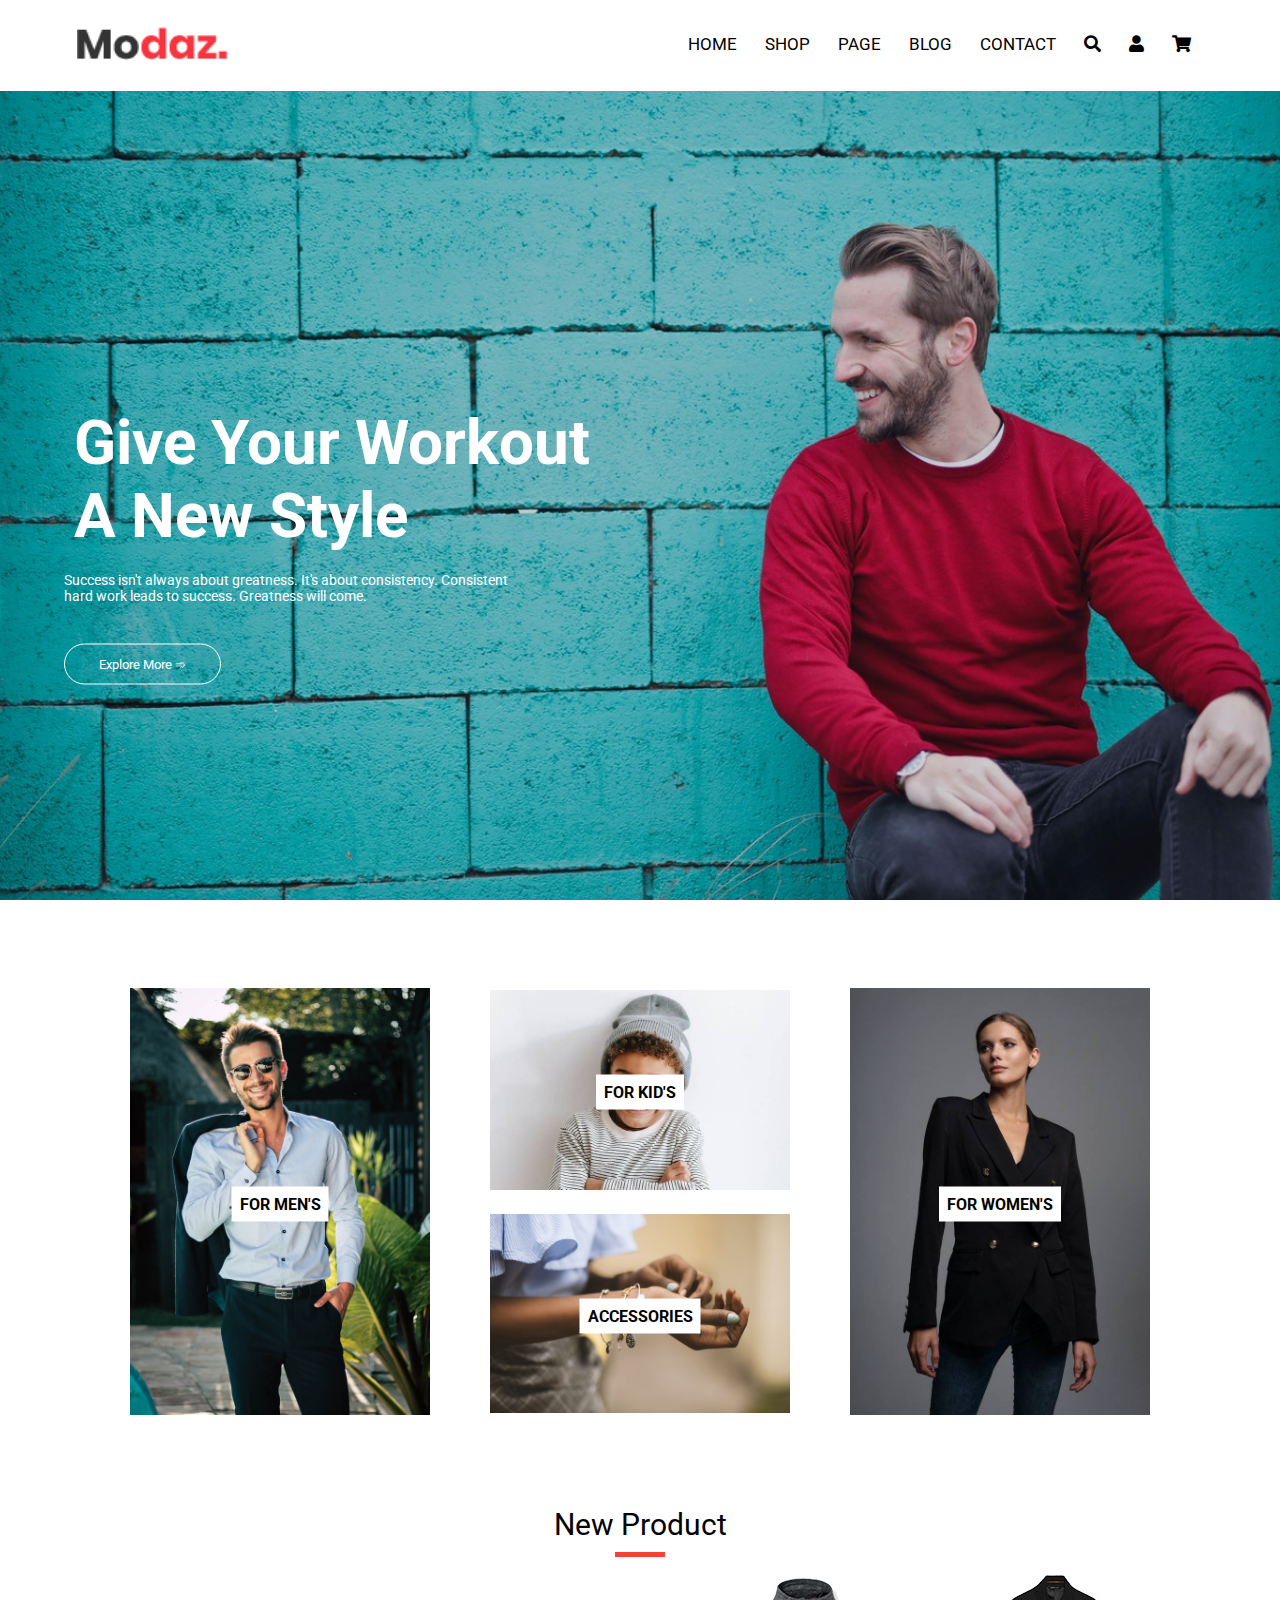
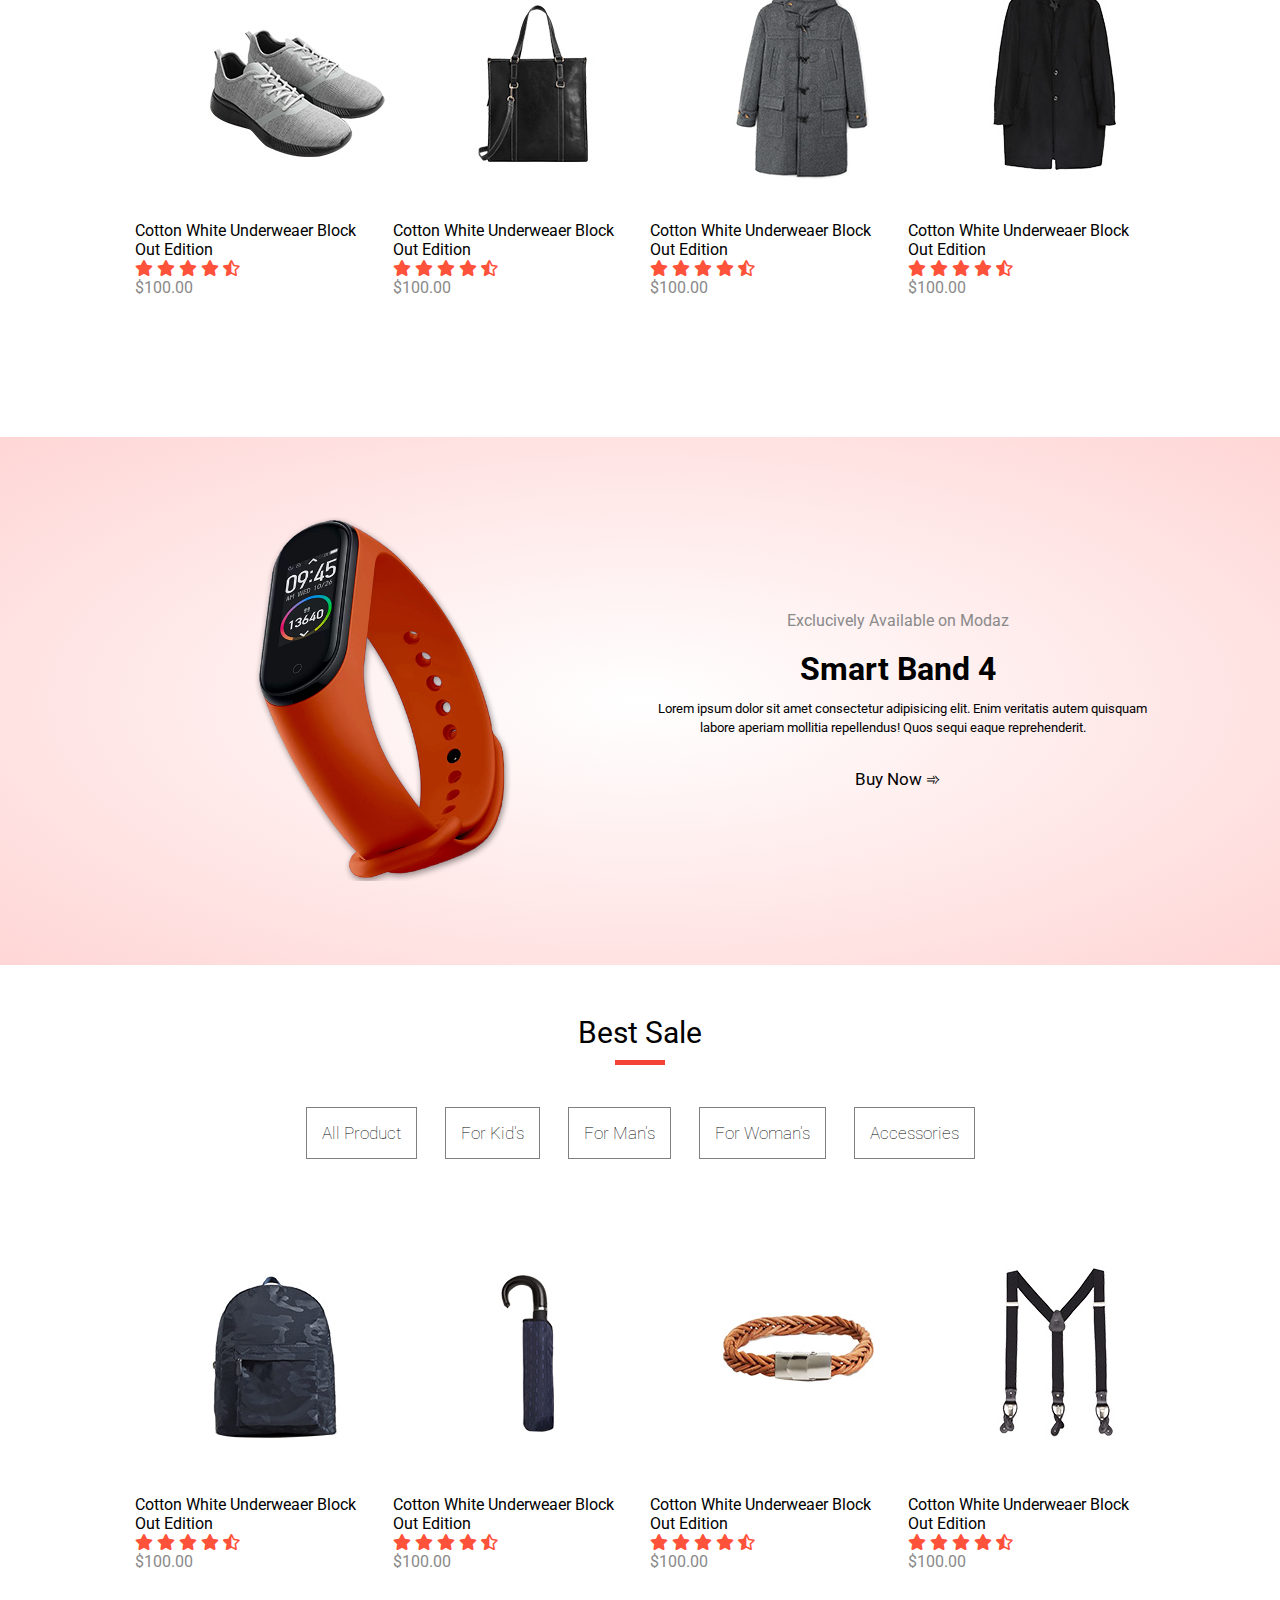
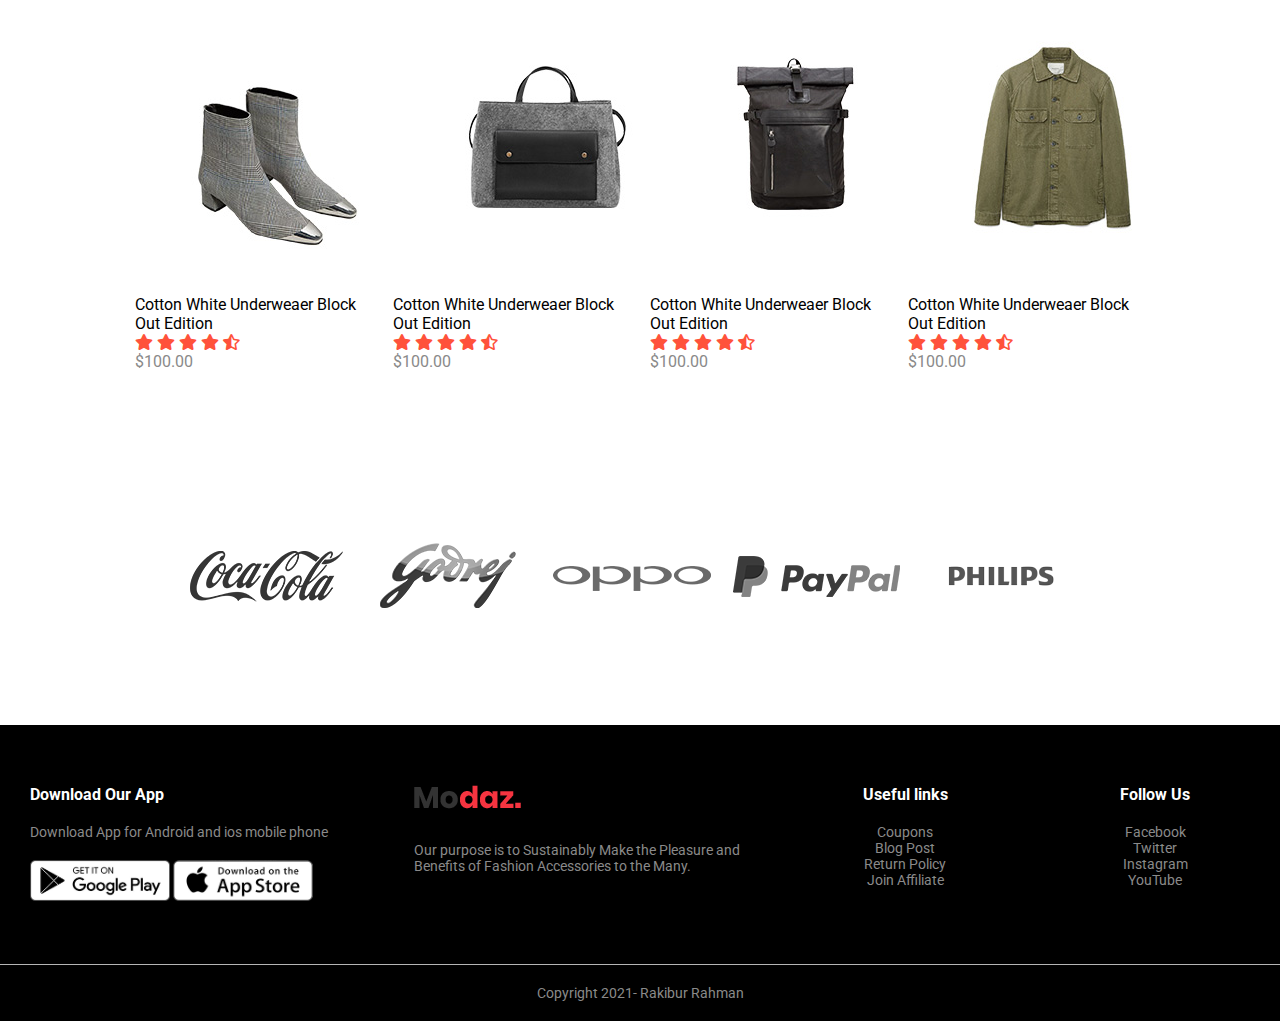
==== commit 57e619fe: "12th commit" ====
--- a/index.html
+++ b/index.html
@@ -23,7 +23,7 @@
                     <li><a href="shop.html">SHOP</a></li>
                     <li><a href="page.html">PAGE</a></li>
                     <li><a href="blog.html">BLOG</a></li>
-                    <li><a href="http://">CONTACT</a></li>
+                    <li><a href="contact.html">CONTACT</a></li>
                     <li><a href="#"><i class="fas fa-search"></i></a></li>
                     <li><a href="#"><i class="fas fa-user"></i></a></li>
                     <li><a href="#"><i class="fas fa-shopping-cart"></i></a></li>
--- a/style.css
+++ b/style.css
@@ -481,13 +481,121 @@
 .blog-list{
     margin: 100px 50px;
 }
-.blog-list .first-blog{
-    text-align: center;
-}
-.first-blog h2, p, a{
+
+.blog-list .blog-h2{
+    font-size: 40px;
+    font-weight: normal;
+    padding-bottom: 20px;
+    padding-top: 20px;
     text-align: left;
 }
-
-
-
-/* blog end */+.blog-list .blog-hr{
+    border-bottom: none;
+    height: 1px;
+    color: #8a8a8a;
+    text-align: center;
+}
+.blog-list .blog-p{
+    color: #8a8a8a;
+    font-weight: lighter;
+    padding: 20px 0;
+    text-align: left;
+}
+.first-blog{
+    text-align: center;
+}
+.first-blog img{
+    padding: 30px 0;
+}
+.blog-list .blog-btn{
+    display: inline-block;
+    text-decoration: none;
+    color: red;
+    border: 1px solid white;
+    border-radius: 30px;
+    padding: 12px 34px;
+    font-size: 13px;
+    font-weight: bolder;
+    background: transparent;
+    position: relative;
+    cursor: pointer;
+}
+.blog-list .blog-btn:hover{
+    border: 1px solid #f44336;
+    background: #f44336;
+    color: white;
+    transition: 0.5s;
+}
+
+
+/* blog end */
+
+/* contact */
+
+
+.small-section{
+    margin: 100px 50px;
+}
+.adress-container{
+    text-align: center;
+    display: flex;
+    justify-content: center;
+    max-width: 100%;
+    margin-bottom: 50px;
+}
+.road{
+    flex-basis: 25%;
+}
+.phone{
+    flex-basis: 25%;
+}
+.emails{
+    flex-basis: 25%;
+}
+.adress .road, .phone{
+    padding:0 0 30px 0;
+}
+.adress .all-adress{
+    font-size: 30px;
+    color: #f44336;
+}
+.google-map{
+    text-align: center;
+    margin-bottom: 40px;
+}
+.adress{
+    margin-bottom: 50px;
+}
+.send-mail{
+    margin: 0 150px 80px 150px;
+}
+.send-mail input{
+    width: 100%;
+    padding: 10px 20px;
+    font-size: 1rem;
+    margin: 20px 0;
+    border: none;
+    border-bottom: 1px solid #f44336;
+}
+.send-mail textarea{
+    width: 100%;
+    border: 1px solid #f44336;
+    padding: 10px 20px;
+    font-size: 1rem;
+    margin: 20px 0;
+}
+.contact-btn{
+    display: inline-block;
+    text-decoration: none;
+    color: white;
+    border: 1px solid #f44336;
+    border-radius: 30px;
+    padding: 12px 34px;
+    font-size: 13px;
+    font-weight: bolder;
+    background: #f44336;
+    position: relative;
+    cursor: pointer;
+}
+
+/* contact end */